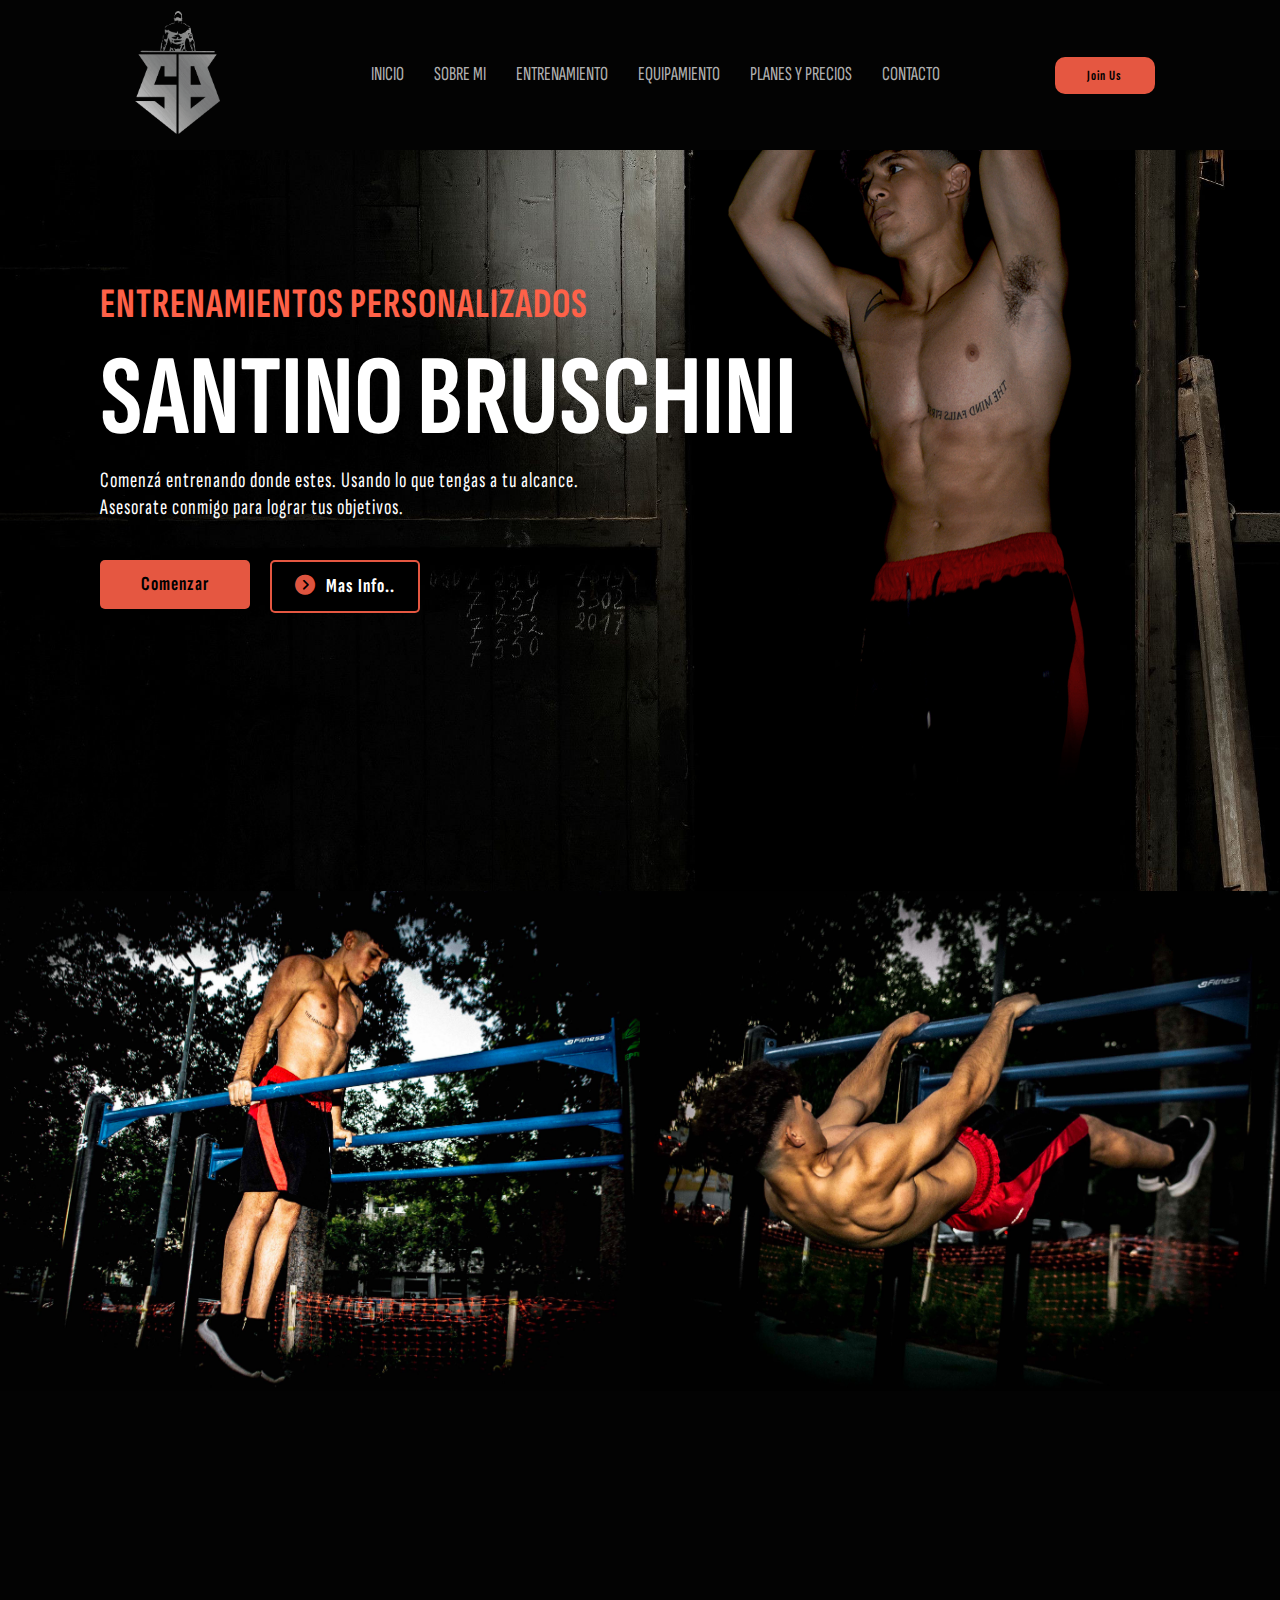
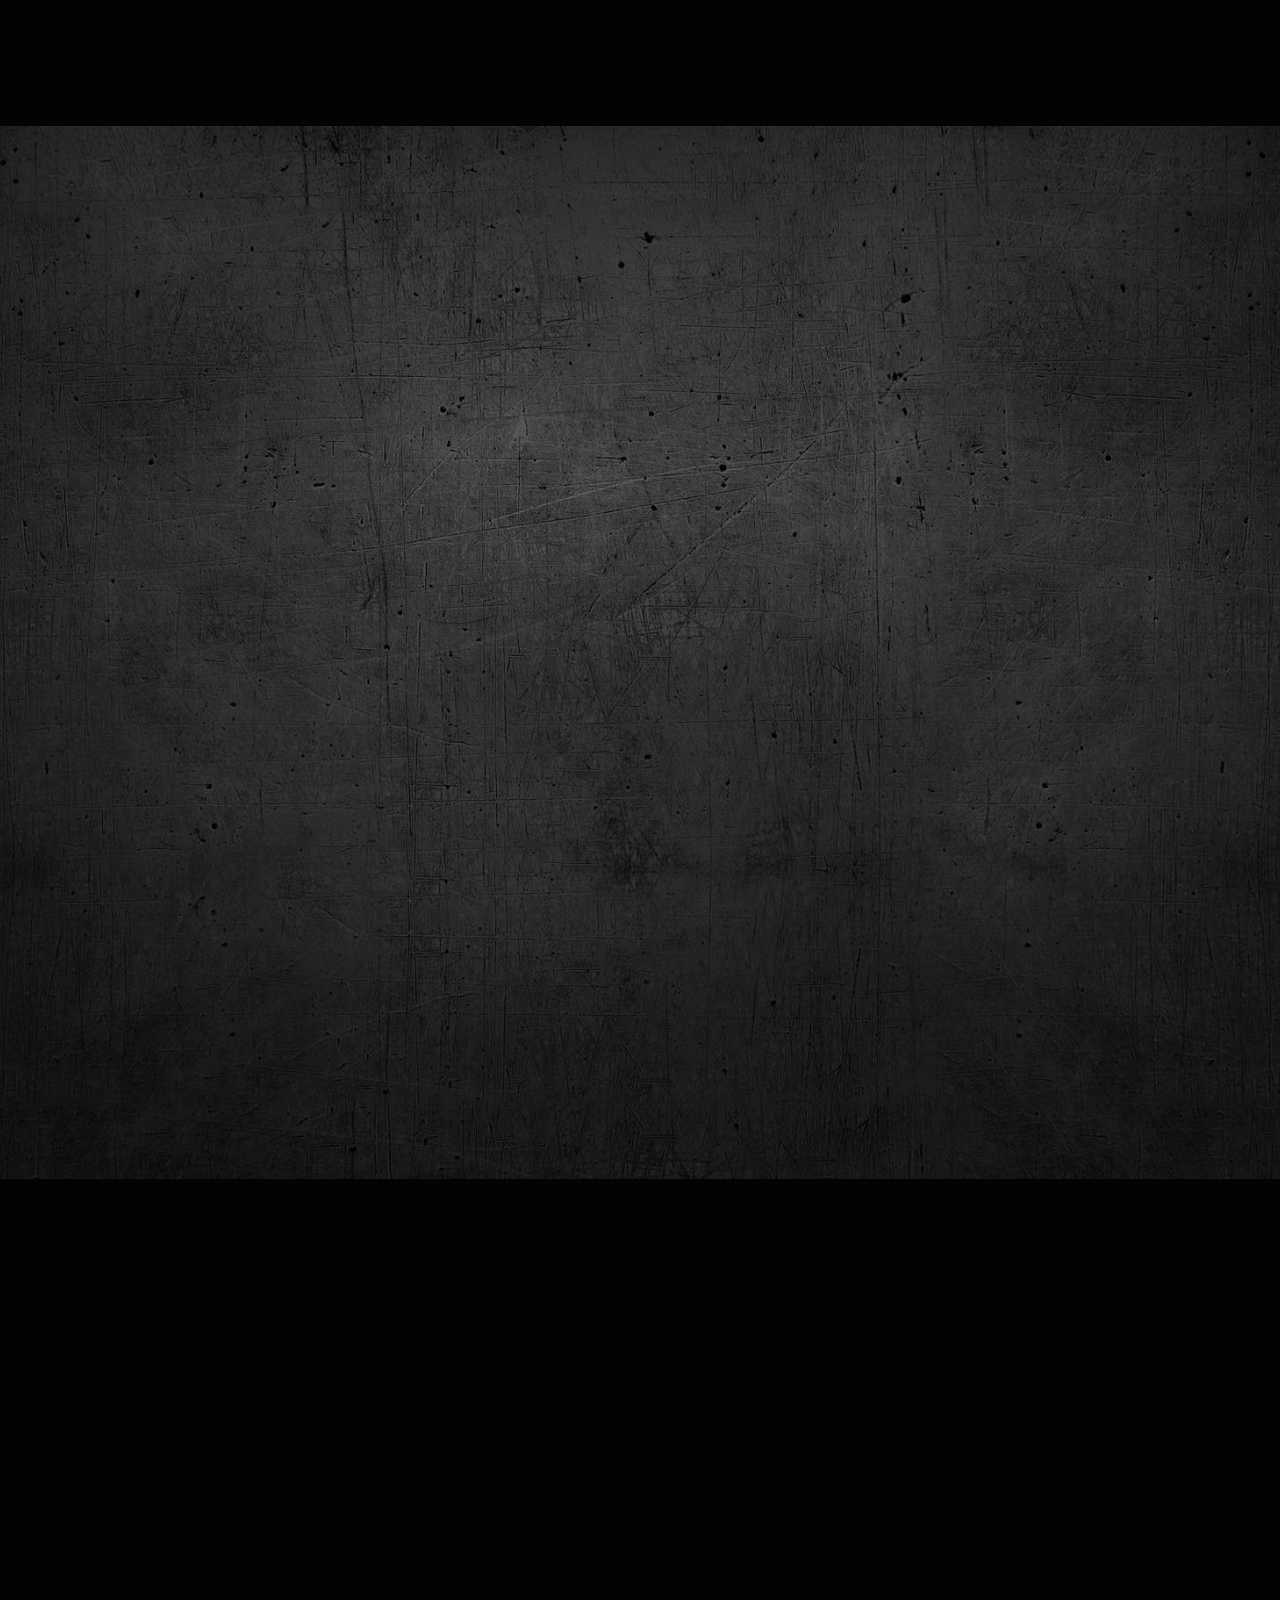
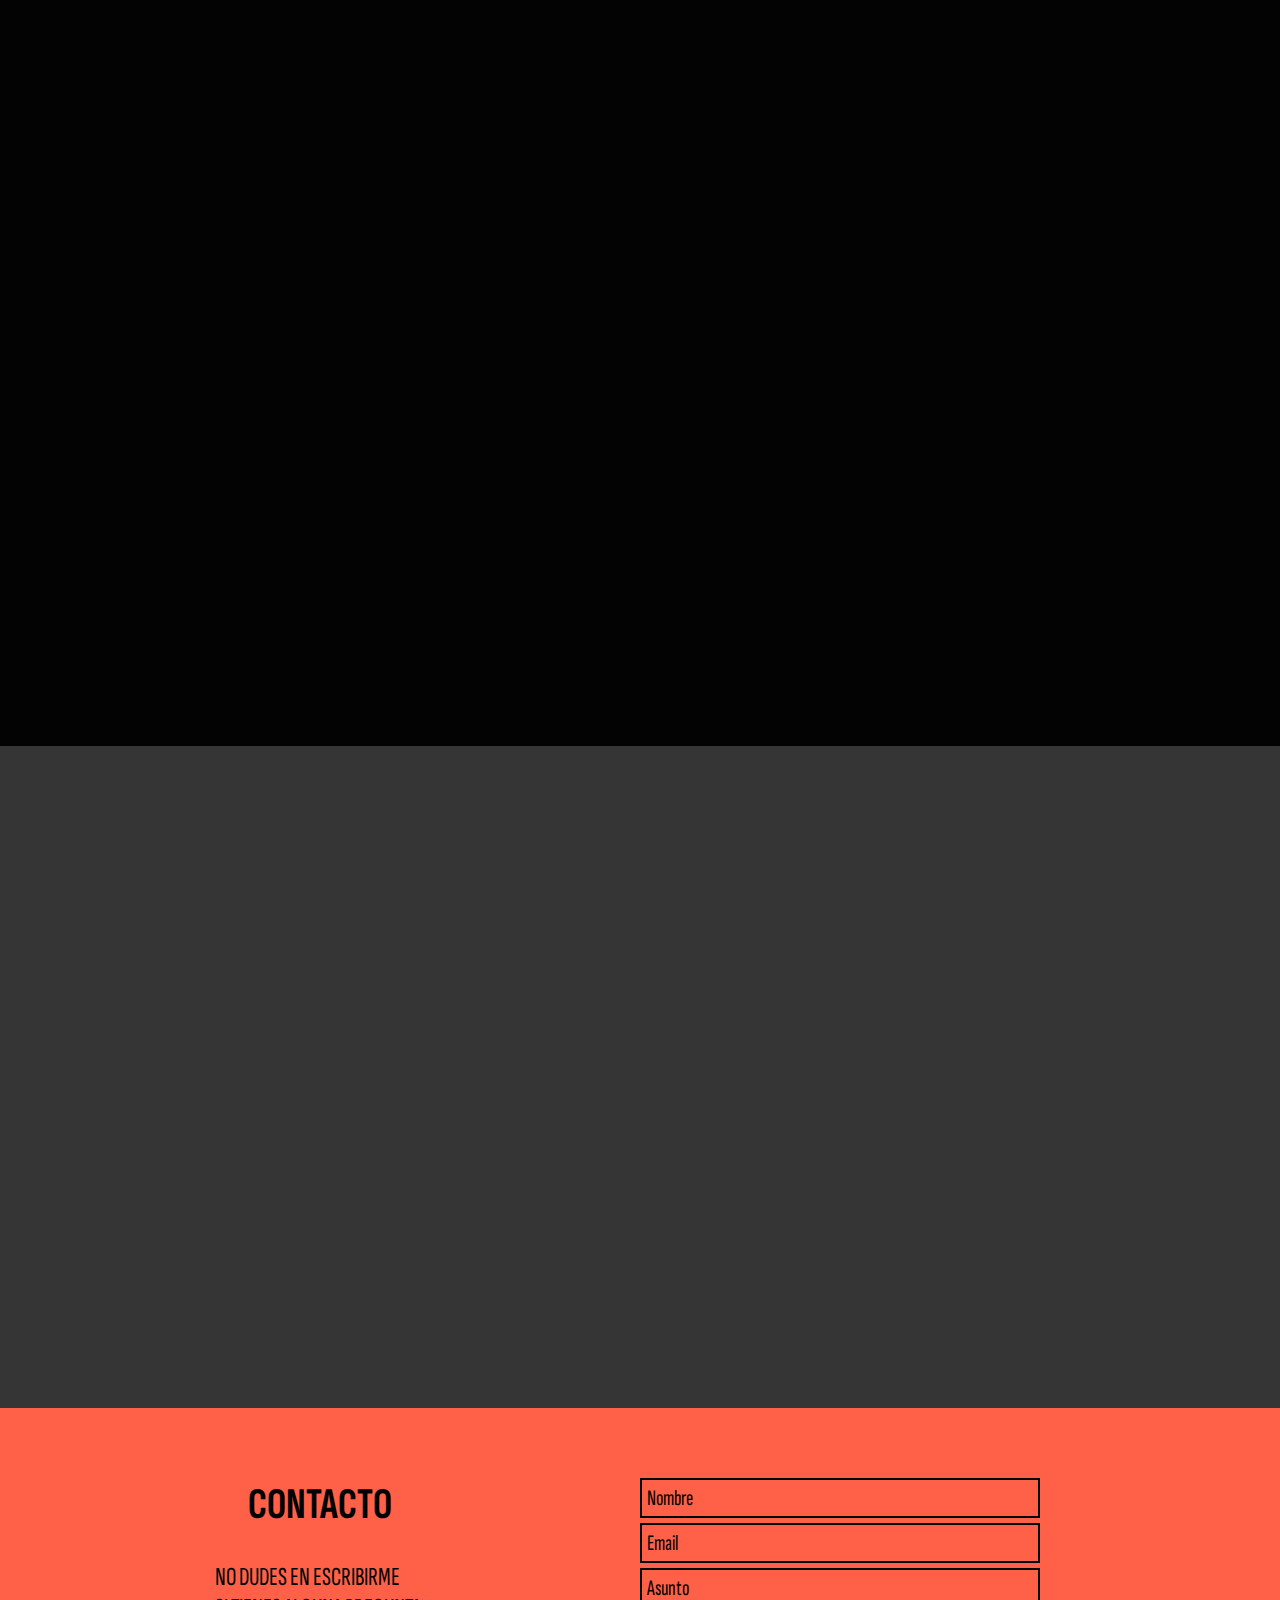
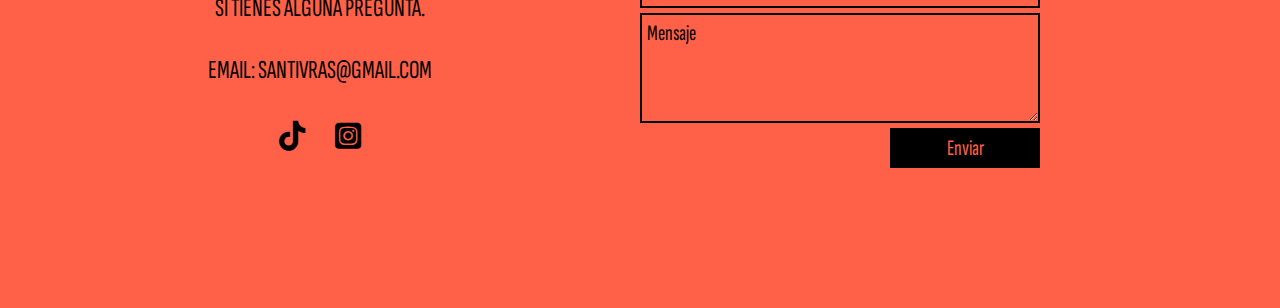
==== index.html @ 7fbcdf82 "Iniciando Proyecto" ====
<!DOCTYPE html>
<html lang="en">
<head>
    <meta charset="UTF-8">
    <meta http-equiv="X-UA-Compatible" content="IE=edge">
    <meta name="viewport" content="width=device-width, initial-scale=1.0">
    <meta name="description" content="La calistenia o street workout es el sistema de ejercicios que se realiza con el propio peso corporal">
    <title>SB | Entrenamientos Personalizados</title>
    <link href="https://unpkg.com/aos@2.3.1/dist/aos.css" rel="stylesheet">
    <link rel="stylesheet" href="./assets/css/style.css">
    <link rel="stylesheet" href="https://cdnjs.cloudflare.com/ajax/libs/font-awesome/6.2.1/css/all.min.css">
    <link rel="stylesheet" href="https://use.fontawesome.com/releases/v5.3.1/css/all.css">
    <link rel="icon" type="image/png" href="">
</head>
<body>
    <header class="header">
        <div class="logo">
            <a href="/index.html"><img src="/assets/img/logoSB.png" alt="logoSB"></a>
        </div>
        <div class="barraMenu">
            <input class="side-menu" type="checkbox" id="side-menu"/>
            <label class="hamb" for="side-menu"><span class="hamb-line"></span></label>
            <nav class="nav">
                <ul class="menu">
                    <li><a href="#sectionInicio">Inicio</a></li>
                    <li><a href="#sectionSobreMi">Sobre Mi</a></li>
                    <li><a href="#sectionEntrenamiento">Entrenamiento</a></li>
                    <li><a href="./assets/pages/equipamiento.html">Equipamiento</a></li>
                    <li><a href="#sectionPlanes">Planes Y Precios</a></li>
                    <li><a href="#sectionContacto">Contacto</a></li>
                    <li><button type="button" class="btn">Join Us</button></li>
                </ul>
            </nav>
        </div>
    </header>
    <main>
        <section id="sectionInicio" class="BG-index">
            <h1>Entrenamientos Personalizados</h1>
            <h2>SANTINO BRUSCHINI</h2>
            <p>Comenzá entrenando donde estes. Usando lo que tengas a tu alcance. Asesorate conmigo para lograr tus objetivos.</p>
            <br>
            <div class="botonesInicio">
                <a href="#sectionPlanes"><button type="button" class="btn-comenzar">Comenzar</button></a>
                <a href="#sectionEntrenamiento"><button type="button" class="btn-masInfo"><i class="fa-solid fa-circle-chevron-right"></i>Mas Info..</button></a>
            </div>
        </section>
        <section class="entrenamientos">
                <div class="entrenamiento">
                    <img src="./assets/img/entrenamiento1.jpg" alt="Principiantes">
                    <div class="mascara1">
                        <h2>Ejemplo 1</h2>
                    </div>
                </div>
                <div class="entrenamiento">
                    <img src="./assets/img/entrenamiento2.jpg" alt="Principiantes">
                    <div class="mascara2">
                        <h2>Ejemplo 2</h2>
                    </div>
                </div>
        </section>
        <section id="sectionSobreMi" class="BG-entrenador">
            <h2 data-aos="fade-up">CONOCÉ AL <br> ENTRENADOR</h2>
            <p data-aos="zoom-in">Me llamo Santino Bruschini y empecé a entrenar calistenia hace 3 años con el objetivo de cambiar mi cuerpo ya que me sentía muy flaco y creía que me hacía ver “débil”. Odiaba sacarme la remera frente a todos, la pasaba mal cuando me juntaba con amigos/familiares en verano en alguna pileta, etc. Hasta que un día al inicio de la pandemia solo encerrado en mi habitación comencé a entrenar sin tener idea de cómo hacerlo. Ese día me dije a mi mismo que mi vida iba a cambiar. Con el tiempo fui adquiriendo conocimientos y capacitándome, logrando otros hábitos saludables sin necesidad de una dieta estricta, solo entrenando 3/5 veces por semana. 
                Tuve varios errores en el camino que me jugaron en contra ya que arranqué este proceso solo y sin ayuda de nadie.
                No sabía alimentarme y eso me hizo quedar aún más flaco de lo que estaba.
                No sabía planificarme los entrenamientos, entrenaba copiando rutinas de las redes sociales que quizás no eran efectivas para mis objetivos. 
                <br><br>
                Por esto es que quiero ayudarlos, si bien es un proceso que lleva su tiempo quiero que puedan atravesar este camino para poder llegar a sus objetivos más rápido sin tener errores. Ahorrarles tiempo para obtener no solo el físico deseado también sentirse seguros, con más autoestima y fuertes mentalmente.</p>
            <div class="transformacion">
                <h3 data-aos="fade-up">La transformación de mi cuerpo</h3>
                <div class="antesDespues">
                    <div class="antesDespues-card"> 
                        <h4 data-aos="fade-right">Antes</h4>
                        <div data-aos="fade-right" data-aos-offset="300" data-aos-easing="ease-in-sine">
                            <img src="./assets/img/antes1.jpg" alt="antes">
                        </div>
                        <div data-aos="fade-right" data-aos-offset="300" data-aos-easing="ease-in-sine">
                            <img src="./assets/img/antes3.jpg" alt="antes">
                        </div>
                        <div data-aos="fade-right" data-aos-offset="300" data-aos-easing="ease-in-sine">
                            <img src="./assets/img/antes2.jpg" alt="antes">
                        </div>
                    </div>                    
                    <div class="antesDespues-card"> 
                        <h4 data-aos="fade-left">Despues</h4>
                        <div data-aos="fade-left" data-aos-offset="300" data-aos-easing="ease-in-sine">
                            <img src="./assets/img/despues1.jpg" alt="antes">
                        </div>
                        <div data-aos="fade-left" data-aos-offset="300" data-aos-easing="ease-in-sine">
                            <img src="./assets/img/despues2.jpg" alt="antes">
                        </div>
                        <div data-aos="fade-left" data-aos-offset="300" data-aos-easing="ease-in-sine">
                            <img src="./assets/img/despues3.jpg" alt="antes">
                        </div>
                    </div>
                </div>
            </div>
            </div>
        </section>
        <section id="sectionEntrenamiento" class="fondo-precios">
            <div class="secciones">
                <div class="secciones-info">
                    <h6 data-aos="fade-up">Entrenamiento</h6>
                    <h5 data-aos="fade-up">¿COMO SON MIS ASESORIAS Y QUE INCLUYE?</h5>
                    <p data-aos="flip-up">Planificaciones 100% personalizadas a tu nivel y objetivos. Las rutinas se pueden complementar a otras disciplinas
                        que realice la persona para obtener un mejor rendimiento en ambas. Ante una enfermedad crónica tales como
                        (hipertensión, problemas cardíacos, respirtatorios o neuronales) deberá consultar con su médico tratante si
                        está apto para realizar esta disciplina.</p>
                </div>
                <div class="grupo-cards" data-aos="fade-up">
                    <div class="secciones-card">
                        <div class="caja">
                            <div class="contenido">
                                <i class="fa-solid fa-dumbbell"></i>
                                <h3>Plan de Entrenamiento</h3>
                                <p>Adaptado a tu nivel y objetivos para que veas resultados. No está orientado a personas con patologías (diabetes, hipertensión, problemas cardíacos, respiratorios o neuronales), se recomieda una atención especial para más seguridad.</p>
                            </div>
                        </div>
                    </div>
                    <div class="secciones-card">
                        <div class="caja">
                            <div class="contenido">
                                <i class="fa-solid fa-file-video"></i>
                                <h3>Video de las Rutinas</h3>
                                <p>Para que puedas ejecutar el entrenamiento correctamente sin errores aprovechando al 100% el movimiento evitando a la vez lesiones.</p>
                            </div>
                        </div>
                    </div>
                </div>
            </div>
            <div class="grupo-tarjetas" id="sectionPlanes">
                <div class="tarjetas" data-aos="zoom-in-up">
                    <div class="tarjeta-estandar">
                        <div class="tarjeta">
                            <div class="tarjeta-header">
                                <h3>Suscripción 1 Mes</h3>
                                <h2>$ 40 usd</h2>
                            </div>
                            <div class="tarjeta-footer">
                            <a href="./assets/pages/formulario.html"><button type="button">Unite</button></a>    
                            </div>
                        </div>
                        <div class="tarjeta-estandar-izq">
                            <div class="tarjeta-header">
                                <h3>El Plan Premium incluye</h3>
                            </div>
                            <div class="tarjeta-body">
                                <ul>
                                    <li><i class="fas fa-check-circle"></i>Plan 100% personalizado</li>
                                    <li><i class="fas fa-check-circle"></i>Actualizaciones mensuales</li>
                                    <li><i class="fas fa-check-circle"></i>Videos de todos los ejercicios</li>
                                    <li><i class="fas fa-check-circle"></i>Soporte vía Gmail para dudas y seguimiento</li>
                                    <li><i class="fas fa-check-circle"></i>Entrenamientos: Fuerza/Resistencia/Hipertrofia</li>
                                    <li><i class="fas fa-times-circle"></i>No contiene específicos de Freestyle/Estáticos</li> 
                                    <br>  
                                </ul>
                            </div>
                            <div class="tarjeta-footer">
                                <a href="./assets/pages/formulario.html"><button type="button">Pedí el tuyo</button></a>
                            </div>
                        </div>
                        <div class="tarjeta">
                            <div class="tarjeta-header">
                                <h3>Suscripción 3 Meses</h3>
                                <h2>$ 100 usd</h2>
                            </div>
                            <div class="tarjeta-footer">
                                <a href="./assets/pages/formulario.html"><button type="button">Unite</button></a>
                            </div>
                        </div>
                    </div>
                </div>
                <div class="tarjetas" data-aos="zoom-in-up">
                    <div class="tarjeta-estandar">
                        <div class="tarjeta-estandar-izq">
                            <div class="tarjeta-header">
                                <h3>El Plan Estándar incluye</h3>
                            </div>
                            <div class="tarjeta-body">
                                <ul>
                                    <li><i class="fas fa-check-circle"></i>Rutina para toda la semana </li>
                                    <li><i class="fas fa-check-circle"></i>3 niveles de dificultad: <br> ( Principiante / Intermedio / Avanzado ) <br> 2 planificaciones distintas por cada nivel </li>
                                    <li><i class="fas fa-check-circle"></i>Videos de todos los ejercicios</li>
                                    <li><i class="fas fa-check-circle"></i>Entrenamientos de básicos</li>
                                    <li><i class="fas fa-times-circle"></i>No es un plan personalizado</li>
                                    <li><i class="fas fa-times-circle"></i>No contiene actualizaciones</li> 
                                    <br>  
                                </ul>
                            </div>
                            <div class="tarjeta-footer">
                                <a href="./assets/pages/formulario.html"><button type="button">Pedí el tuyo</button></a>
                            </div>
                        </div>
                        <div class="tarjeta-estandar-der">
                                <div class="tarjeta-header">
                                    <h3>Valor por única vez</h3>
                                    <h2>$ 10 usd</h2>
                                </div>
                                <div class="tarjeta-footer">
                                    <a href="./assets/pages/formulario.html"><button type="button">Unite</button></a>
                                </div>
                        </div>
                    </div>
                </div>
            </div>
        </section>
        <section data-aos="fade-up" class="opiniones">
            <h5>Opiniones de Alumnos</h5> 
            <div class="cards">
                <div class="card">
                    <p>"Es un entrenador muy dedicado, atento y empatico. Los circuitos que arma son faciles de comprender y ejecutar, tambien se puede graduar su dificultad e intensidad segun el propio rendimiento sin la necesidad de demorar el entrenamiento."</p>
                    <div class="estrellas">
                        <i class="fa-sharp fa-solid fa-star"></i>
                        <i class="fa-sharp fa-solid fa-star"></i>
                        <i class="fa-sharp fa-solid fa-star"></i>
                        <i class="fa-sharp fa-solid fa-star"></i>
                        <i class="fa-sharp fa-solid fa-star"></i>
                    </div>
                    <div class="caja-avatar">
                        <div class="avatar">
                            <img src="./assets/img/gabriel-ledesma.png" alt="Skytsunami" />
                        </div>
                        <div class="avatar-info">
                            <h6>GABRIEL LEDESMA</h6>
                            <p>Alumno hace 5 meses</p>
                        </div>
                    </div>
                </div>
                <div class="card">
                    <p>"La rutina es muy didáctica  y dinámica. Al ser personalizado, logro complementar los entrenamientos al deporte que realizo, brindandome asi explosividad y mayor resistencia. Es muy profesional y responsable."</p>
                    <div class="estrellas">
                        <i class="fa-sharp fa-solid fa-star"></i>
                        <i class="fa-sharp fa-solid fa-star"></i>
                        <i class="fa-sharp fa-solid fa-star"></i>
                        <i class="fa-sharp fa-solid fa-star"></i>
                    </div>
                    <div class="caja-avatar">
                        <div class="avatar">
                            <img src="./assets/img/roxana-gimenez.png" alt="Skytsunami" />
                        </div>
                        <div class="avatar-info">
                            <h6>ROXANA GIMENEZ</h6>
                            <p>Alumna hace 3 meses</p>
                        </div>
                    </div>
                </div>
                <div class="card">
                    <p>"Gracias a sus entrenamientos logré sentirme mejor conmigo misma ya que me ayudo a perder  peso y ganar masa muscular , lo que probando muchas otras disciplinas no lograba conseguir , hoy me siento fuerte y con energía. Pase de pesar 68/65kg hace 6 meses a pesar 60kg ahora."</p>
                    <div class="estrellas">
                        <i class="fa-sharp fa-solid fa-star"></i>
                        <i class="fa-sharp fa-solid fa-star"></i>
                        <i class="fa-sharp fa-solid fa-star"></i>
                        <i class="fa-sharp fa-solid fa-star"></i>
                        <i class="fa-sharp fa-solid fa-star"></i>
                    </div>
                    <div class="caja-avatar">
                        <div class="avatar">
                            <img src="https://s3-us-west-2.amazonaws.com/s.cdpn.io/751678/skytsunami.png" alt="Skytsunami" />
                        </div> 
                        <div class="avatar-info">
                            <h6>VICTORIA GALLO</h6>
                            <p>Alumna hace 6 meses</p>
                        </div>
                    </div>
                </div>
            </div>
        </section>
        <section class="faqs">
            <div data-aos="zoom-out-up">
                <h2>PREGUNTAS FRECUENTES</h2>
                <h4>¿Qué equipamiento necesito para hacer este programa?</h4>
                <p>Calistenia se basa en los entrenamientos con el propio peso corporal. Podes realizar los entrenamientos sin la necesidad de ningún tipo de elemento, simplemente en el piso. En caso de tener elementos armaremos el entrenamiento con los elementos que tengas a disposición.</p>
                <h4>¿El precio es por mes o es un sólo pago?</h4>
                <p>El precio de cada plan se hace mensualmente por el tiempo de duración del plan que compren.</p>
                <h4>¿Después de inscribirme, como pago y accedo al programa?  </h4>
                <p>Una vez realizada la inscripción llegará un mail con los datos para realizar el pago. Luego se le enviará el contenido para comenzar al email registrado.</p>
                <h4>¿Se puede acceder desde cualquier lugar?</h4>
                <p>Si se puede acceder desde cualquier país ya que es un servicio online.</p>
            </div>
        </section>
    </main>
    <footer id="sectionContacto" class="footer">
        <div class="info">
            <h4>CONTACTO</h4>
            <br>
            <p>NO DUDES EN ESCRIBIRME<br> SI TIENES ALGUNA PREGUNTA.</p>
            <br>
            <p>EMAIL: SANTIVRAS@GMAIL.COM</p>
            <br>
            <div class="footer-icons">
                <i class="fa-brands fa-tiktok"></i>
                <i class="fa-brands fa-square-instagram"></i>
            </div>
        </div>
        <div class="contacto">
            <form class="formularioContacto" action="">
                <input type="text" name="nombre" placeholder="Nombre" required>
                <input type="text" name="mail" placeholder="Email" required>
                <input type="text" name="asunto" placeholder="Asunto" required>
                <textarea name="mensaje" placeholder="Mensaje"></textarea>
                <button type="submit">Enviar</button>
            </form>
        </div>
    </footer>
    <script src="./assets/js/slideNav.js" type="text/javascript"></script>
    <script>
	    window.slide = new SlideNav({
		changeHash: true    
	    });
    </script>
    <script src="https://unpkg.com/aos@2.3.1/dist/aos.js"></script>
    <script>
        AOS.init({
            duration: 1000,
            once: true
        });
    </script>
</body>
</html>
---- assets/css/style.css ----
@import url("https://fonts.googleapis.com/css?family=Sofia+Sans+Extra+Condensed");
* {
  margin: 0;
  padding: 0;
  box-sizing: border-box;
}

a {
  text-decoration: none;
}

ul {
  list-style: none;
}

.header {
  background-color: #030303;
  height: 150px;
  display: flex;
  flex-flow: row nowrap;
  justify-content: space-evenly;
  align-items: center;
  position: sticky;
  top: 0;
  z-index: 10;
}
@media (max-width: 768px) {
  .header {
    justify-content: space-between;
    padding: 0 50px;
  }
}
.header > .logo {
  width: 105px;
  padding: 10px;
}
.header > .logo img {
  height: 100%;
  width: 100%;
  object-fit: cover;
}
.header > .barraMenu {
  display: flex;
}
@media (max-width: 768px) {
  .header > .barraMenu {
    flex-direction: row;
  }
}
.header > .barraMenu > .side-menu {
  display: none;
}
.header > .barraMenu > .side-menu:checked ~ nav {
  max-height: 100%;
}
.header > .barraMenu > .side-menu:checked ~ .hamb .hamb-line {
  background: transparent;
}
.header > .barraMenu > .side-menu:checked ~ .hamb .hamb-line::before {
  transform: rotate(-45deg);
  top: 0;
}
.header > .barraMenu > .side-menu:checked ~ .hamb .hamb-line::after {
  transform: rotate(45deg);
  top: 0;
}
.header > .barraMenu > .hamb {
  cursor: pointer;
  float: right;
  padding: 40px 20px;
  display: none;
}
@media (max-width: 768px) {
  .header > .barraMenu > .hamb {
    display: block;
  }
}
.header > .barraMenu > .hamb > .hamb-line {
  background: rgba(254, 97, 72, 0.9);
  display: block;
  height: 2px;
  position: relative;
  width: 24px;
}
.header > .barraMenu > .hamb > .hamb-line::before {
  background: rgba(254, 97, 72, 0.9);
  content: "";
  display: block;
  height: 100%;
  position: absolute;
  transition: all 0.2s ease-out;
  width: 100%;
  top: 7px;
}
.header > .barraMenu > .hamb > .hamb-line::after {
  background: rgba(254, 97, 72, 0.9);
  content: "";
  display: block;
  height: 100%;
  position: absolute;
  transition: all 0.2s ease-out;
  width: 100%;
  top: -7px;
}
.header > .barraMenu > .nav {
  position: relative;
  font-size: 18px;
  height: 100%;
  width: 50%;
  right: 0;
  text-align: center;
}
@media (max-width: 768px) {
  .header > .barraMenu > .nav {
    position: fixed;
    background-color: #030303;
    overflow: hidden;
    margin-top: 100px;
    max-height: 0;
    transition: max-height 0.5s ease-out;
  }
}
.header > .barraMenu > .nav > .menu {
  display: flex;
  align-items: center;
  height: 70px;
  margin: 0;
  padding: 0;
  text-align: center;
  white-space: nowrap;
}
@media (max-width: 768px) {
  .header > .barraMenu > .nav > .menu {
    flex-direction: column;
    height: 100vh;
  }
}
.header > .barraMenu > .nav > .menu > li {
  text-align: center;
}
.header > .barraMenu > .nav > .menu > li > a {
  display: block;
  text-decoration: none;
  color: rgba(255, 255, 255, 0.7);
  font-size: 20px;
  text-transform: uppercase;
  margin: 15px;
}
.header > .barraMenu > .nav > .menu > li > a:hover {
  color: rgba(254, 97, 72, 0.9);
}
.header > .barraMenu > .nav > .menu > li > a::after {
  content: "";
  display: block;
  height: 2px;
  width: 0%;
  background-color: rgba(254, 97, 72, 0.9);
  transition: all ease-in-out 250ms;
}
.header > .barraMenu > .nav > .menu > li > a:hover::after {
  width: 100%;
}
.header > .barraMenu > .nav > .menu > li > .btn {
  color: black;
  background-color: rgba(254, 97, 72, 0.9);
  border: none;
  width: 100px;
  padding: 10px;
  margin-left: 100px;
  border-radius: 10px;
  font-family: "Sofia Sans Extra Condensed";
  font-weight: bolder;
  font-size: 14px;
  letter-spacing: 1px;
  cursor: pointer;
}
@media (max-width: 768px) {
  .header > .barraMenu > .nav > .menu > li > .btn {
    margin: 10px 0 0 0;
  }
}

.BG-index {
  height: 99vh;
  width: 100%;
  margin-top: -150px;
  background-image: url("..//img/index.jpg");
  background-position: center;
  background-repeat: no-repeat;
  background-attachment: fixed;
  background-size: cover;
  display: flex;
  justify-content: center;
  flex-direction: column;
  color: #FFF;
  z-index: -1;
}
.BG-index > h1 {
  margin-left: 100px;
  color: rgb(254, 97, 72);
  letter-spacing: 1px;
  font-size: 42px;
  text-transform: uppercase;
}
.BG-index > h2 {
  margin-left: 100px;
  font-size: 114px;
}
.BG-index > p {
  margin-left: 100px;
  width: 500px;
  letter-spacing: 1px;
  font-size: 22px;
  margin-bottom: 20px;
}
.BG-index > .botonesInicio {
  display: flex;
}
.BG-index > .botonesInicio .btn-comenzar {
  margin-left: 100px;
  color: black;
  background-color: rgba(254, 97, 72, 0.9);
  border: none;
  width: 150px;
  padding: 12.5px;
  border-radius: 5px;
  font-family: "Sofia Sans Extra Condensed";
  font-weight: bolder;
  font-size: 20px;
  letter-spacing: 1px;
  cursor: pointer;
}
.BG-index > .botonesInicio .btn-comenzar:hover {
  background-color: rgb(254, 97, 72);
}
.BG-index > .botonesInicio .btn-masInfo {
  color: #FFF;
  background-color: black;
  border: 2px solid rgba(254, 97, 72, 0.9);
  width: 150px;
  padding: 12.5px;
  margin-left: 20px;
  border-radius: 5px;
  font-family: "Sofia Sans Extra Condensed";
  font-weight: bolder;
  font-size: 20px;
  letter-spacing: 1px;
  cursor: pointer;
}
.BG-index > .botonesInicio .btn-masInfo:hover {
  background-color: rgba(255, 255, 255, 0.2);
  color: rgb(255, 255, 255);
}
.BG-index > .botonesInicio .fa-circle-chevron-right {
  color: rgba(254, 97, 72, 0.9);
  font-size: 20px;
  margin-right: 10px;
}

.entrenamientos {
  width: 100%;
  height: 500px;
  float: left;
  overflow: hidden;
  position: relative;
  text-align: center;
  cursor: default;
  background: #fff;
  display: flex;
}

.entrenamientos .mascara1 {
  width: 50%;
  height: 500px;
  position: absolute;
  overflow: hidden;
  top: 0;
  left: 0;
}

.entrenamientos .mascara2 {
  width: 50%;
  height: 500px;
  position: absolute;
  overflow: hidden;
  top: 0;
  right: 0;
}

.entrenamientos img {
  display: block;
  position: relative;
  height: 100%;
  width: 100%;
  object-fit: cover;
}

.entrenamientos h2 {
  text-transform: uppercase;
  color: #fff;
  text-align: center;
  position: relative;
  font-size: 17px;
  padding: 10px;
  background: rgba(0, 0, 0, 0.9);
  margin: 20px 0 0 0;
}

.entrenamiento {
  width: 50%;
}

.entrenamiento img {
  transition: all 0.2s linear;
}

.entrenamiento .mascara1,
.entrenamiento .mascara2 {
  opacity: 0;
  background-color: rgba(254, 97, 72, 0.7);
  transition: all 0.3s ease-in-out;
}

.entrenamiento h2 {
  transform: translateX(-200px);
  opacity: 0;
  transition: all 0.7s ease-in-out;
}

.entrenamiento:hover .mascara1,
.entrenamiento:hover .mascara2 {
  opacity: 1;
}

.entrenamiento:hover h2 {
  opacity: 1;
  transform: translateX(0px);
}

.BG-entrenador {
  height: 215vh;
  width: 100%;
  background-image: url("..//img/entrenador.jpg");
  background-position: center;
  background-repeat: no-repeat;
  background-attachment: fixed;
  background-size: cover;
  display: flex;
  flex-direction: column;
  color: #FFF;
  z-index: -1;
}
.BG-entrenador > h2 {
  margin: 50px 0 40px 100px;
  font-size: 94px;
  letter-spacing: 1px;
}
.BG-entrenador > p {
  width: 650px;
  margin-left: 100px;
  font-size: 30px;
  letter-spacing: 1px;
}
.BG-entrenador > .transformacion {
  background-color: #030303;
  width: 100%;
  display: flex;
  flex-direction: column;
  justify-content: center;
  align-items: center;
  margin-top: 100px;
  padding: 50px 0 150px 0;
}
.BG-entrenador > .transformacion > h3 {
  margin: 70px 0 40px 0;
  font-size: 64px;
  letter-spacing: 1px;
  text-transform: uppercase;
}
.BG-entrenador > .transformacion > .antesDespues {
  width: 100%;
  display: flex;
  justify-content: space-around;
}
.BG-entrenador > .transformacion > .antesDespues > .antesDespues-card {
  display: flex;
  flex-direction: column;
  justify-content: center;
  align-items: center;
}
.BG-entrenador > .transformacion > .antesDespues > .antesDespues-card > h4 {
  font-size: 44px;
  letter-spacing: 1px;
  text-transform: uppercase;
  margin-bottom: 20px;
}
.BG-entrenador > .transformacion > .antesDespues > .antesDespues-card img {
  --s: 12.5px; /* size of the frame */
  --b: 2px; /* border thickness */
  --w: 400px; /* width of the image */
  --c: rgba(254, 97, 72, 0.7);
  --d: rgb(96, 96, 96);
  width: var(--w);
  aspect-ratio: 1;
  object-fit: cover;
  padding: calc(2 * var(--s));
  --_g: var(--d) calc(2*var(--b)),#0000 0 calc(100% - calc(2*var(--b))),var(--d) 0;
  background: linear-gradient(var(--_g)) 50%/100% var(--_i, 100%) no-repeat, linear-gradient(90deg, var(--_g)) 50%/var(--_i, 100%) 100% no-repeat;
  outline: calc(var(--w) / 2) solid rgba(0, 0, 0, 0.4);
  outline-offset: calc(var(--w) / -2 - 2 * var(--s));
  transition: 0.4s;
  cursor: pointer;
  margin: 15px;
}
.BG-entrenador > .transformacion > .antesDespues > .antesDespues-card img:hover {
  --_g: var(--c) var(--b),#0000 0 calc(100% - var(--b)),var(--c) 0;
  outline: var(--b) solid var(--c);
  outline-offset: calc(var(--s) / -2);
  --_i: calc(100% - 2*var(--s));
}

.fondo-precios {
  height: 180vh;
  width: 100%;
  background-color: #030303;
  display: flex;
  flex-direction: column;
  color: #FFF;
  z-index: -1;
}
.fondo-precios > .secciones {
  background-image: url("..//img/fondoPared.jpg");
  background-position: center;
  background-size: cover;
  background-repeat: no-repeat;
  display: flex;
  justify-content: center;
  align-items: center;
  flex-direction: column;
  width: 100%;
}
.fondo-precios > .secciones > .secciones-info {
  text-align: center;
  color: #FFF;
  width: 70%;
}
.fondo-precios > .secciones > .secciones-info > h6 {
  font-size: 78px;
  margin: 60px 0 10px 0;
  letter-spacing: 5px;
  color: rgb(254, 97, 72);
}
.fondo-precios > .secciones > .secciones-info > h5 {
  font-size: 38px;
  margin: 10px 0 30px 0;
  letter-spacing: 5px;
  color: rgb(254, 97, 72);
}
.fondo-precios > .secciones > .secciones-info > p {
  font-size: 36px;
  letter-spacing: 1px;
}
.fondo-precios > .secciones > .grupo-cards {
  display: flex;
  justify-content: center;
  align-items: center;
  flex-wrap: wrap;
  width: 100%;
  margin: auto;
}
.fondo-precios > .secciones .secciones-card {
  position: relative;
  width: 400px;
  height: 500px;
  box-shadow: inset 5px 5px 5px rgba(0, 0, 0, 0.2), inset -5px -5px 15px rgba(255, 255, 255, 0.1), 5px 5px 15px rgba(0, 0, 0, 0.3), -5px -5px 15px rgba(255, 255, 255, 0.1);
  border-radius: 15px;
  margin: 50px 25px;
  transition: 0.5s;
}
.fondo-precios > .secciones .secciones-card > .caja {
  position: absolute;
  top: 20px;
  left: 20px;
  right: 20px;
  bottom: 20px;
  background-image: url("..//img/fondoPared.jpg");
  background-position: center;
  background-size: 550%;
  background-repeat: no-repeat;
  border-radius: 15px;
  display: flex;
  justify-content: center;
  align-items: center;
  overflow: hidden;
  transition: 0.5s;
}
.fondo-precios > .secciones .secciones-card > .caja:hover {
  transform: translateY(-50px);
}
.fondo-precios > .secciones .secciones-card > .caja > .contenido {
  padding: 20px;
  display: flex;
  flex-direction: column;
  justify-content: center;
  align-items: center;
  text-align: center;
}
.fondo-precios > .secciones .secciones-card > .caja > .contenido > i {
  font-size: 114px;
  margin-bottom: 30px;
  color: rgba(255, 255, 255, 0.3);
}
.fondo-precios > .secciones .secciones-card > .caja > .contenido > h3 {
  font-size: 38px;
  letter-spacing: 2px;
  color: #fff;
  z-index: 1;
  transition: 0.5s;
  margin-bottom: 15px;
}
.fondo-precios > .secciones .secciones-card > .caja > .contenido > p {
  text-align: center;
  font-size: 20px;
  letter-spacing: 1px;
  font-weight: 300;
  color: rgba(255, 255, 255, 0.9);
  z-index: 1;
  transition: 0.5s;
}
.fondo-precios > .grupo-tarjetas {
  width: 100%;
  margin: 50px auto;
}
.fondo-precios > .grupo-tarjetas > .tarjetas {
  width: 95%;
  margin: 100px auto;
  display: flex;
  justify-content: center;
  align-items: center;
}
.fondo-precios > .grupo-tarjetas > .tarjetas > .tarjeta-estandar {
  width: 90%;
  background-color: rgb(47, 47, 47);
  color: rgb(255, 255, 255);
  display: flex;
  justify-content: space-evenly;
  align-items: center;
  text-align: center;
  padding: 20px 20px;
  border-radius: 10px;
  margin: 0 8px;
  box-shadow: 0 10px 30px rgba(0, 0, 0, 0.8);
}
.fondo-precios > .grupo-tarjetas > .tarjetas > .tarjeta-estandar > .tarjeta {
  width: 300px;
  background-color: rgb(67, 67, 67);
  color: rgb(255, 255, 255);
  display: flex;
  flex-direction: column;
  justify-content: center;
  text-align: center;
  padding: 20px 0;
  border-radius: 10px;
  margin: 0 8px;
  box-shadow: 0 10px 30px rgba(0, 0, 0, 0.8);
}
.fondo-precios > .grupo-tarjetas > .tarjetas > .tarjeta-estandar > .tarjeta:hover {
  background-color: rgba(255, 255, 255, 0.1);
  border: 1px solid rgb(254, 97, 72);
  transform: scale(1.1);
  transition: transform 0.3s ease-in-out;
}
.fondo-precios > .grupo-tarjetas > .tarjetas > .tarjeta-estandar > .tarjeta > .tarjeta-header {
  margin-bottom: 20px;
}
.fondo-precios > .grupo-tarjetas > .tarjetas > .tarjeta-estandar > .tarjeta > .tarjeta-header > h3 {
  font-size: 40px;
  font-weight: 300;
  margin: 20px;
  color: rgba(254, 97, 72, 0.9);
  border-bottom: 1px groove #FFF;
  padding: 10px;
}
.fondo-precios > .grupo-tarjetas > .tarjetas > .tarjeta-estandar > .tarjeta > .tarjeta-header > h2 {
  font-size: 90px;
  font-weight: 300;
}
.fondo-precios > .grupo-tarjetas > .tarjetas > .tarjeta-estandar > .tarjeta > .tarjeta-footer {
  margin-bottom: 30px;
}
.fondo-precios > .grupo-tarjetas > .tarjetas > .tarjeta-estandar > .tarjeta > .tarjeta-footer button {
  width: 250px;
  padding: 12.5px;
  background-color: rgba(254, 97, 72, 0.9);
  font-size: 20px;
  font-weight: bolder;
  text-transform: uppercase;
  letter-spacing: 1px;
  border: none;
  border-radius: 10px;
  outline: none;
  cursor: pointer;
  font-family: "Sofia Sans Extra Condensed";
}
.fondo-precios > .grupo-tarjetas > .tarjetas > .tarjeta-estandar > .tarjeta > .tarjeta-footer button:hover {
  background-color: rgb(255, 107, 84);
}
.fondo-precios > .grupo-tarjetas > .tarjetas > .tarjeta-estandar > .tarjeta-estandar-izq {
  color: rgb(255, 255, 255);
  display: flex;
  flex-direction: column;
  justify-content: center;
  text-align: center;
  border-radius: 10px;
  margin: 0 8px;
}
.fondo-precios > .grupo-tarjetas > .tarjetas > .tarjeta-estandar > .tarjeta-estandar-izq > .tarjeta-header {
  margin-bottom: 10px;
}
.fondo-precios > .grupo-tarjetas > .tarjetas > .tarjeta-estandar > .tarjeta-estandar-izq > .tarjeta-header > h3 {
  font-size: 40px;
  font-weight: 300;
  margin: 10px;
  color: rgba(254, 97, 72, 0.9);
  border-bottom: 1px groove #FFF;
  padding: 10px;
}
.fondo-precios > .grupo-tarjetas > .tarjetas > .tarjeta-estandar > .tarjeta-estandar-izq > .tarjeta-body {
  margin-bottom: 5px;
}
.fondo-precios > .grupo-tarjetas > .tarjetas > .tarjeta-estandar > .tarjeta-estandar-izq > .tarjeta-body li {
  font-size: 20px;
  font-weight: 300;
  margin: 15px 0;
  letter-spacing: 1px;
}
.fondo-precios > .grupo-tarjetas > .tarjetas > .tarjeta-estandar > .tarjeta-estandar-izq > .tarjeta-body li > i {
  margin-right: 10px;
}
.fondo-precios > .grupo-tarjetas > .tarjetas > .tarjeta-estandar > .tarjeta-estandar-izq > .tarjeta-body .fa-check-circle {
  color: #00bc5e;
}
.fondo-precios > .grupo-tarjetas > .tarjetas > .tarjeta-estandar > .tarjeta-estandar-izq > .tarjeta-body .fa-times-circle {
  color: #f70036;
}
.fondo-precios > .grupo-tarjetas > .tarjetas > .tarjeta-estandar > .tarjeta-estandar-izq > .tarjeta-footer {
  margin-bottom: 20px;
}
.fondo-precios > .grupo-tarjetas > .tarjetas > .tarjeta-estandar > .tarjeta-estandar-izq > .tarjeta-footer button {
  width: 250px;
  padding: 12.5px;
  background-color: rgba(254, 97, 72, 0.9);
  font-size: 20px;
  font-weight: bolder;
  text-transform: uppercase;
  letter-spacing: 1px;
  border: none;
  border-radius: 10px;
  outline: none;
  cursor: pointer;
  font-family: "Sofia Sans Extra Condensed";
}
.fondo-precios > .grupo-tarjetas > .tarjetas > .tarjeta-estandar > .tarjeta-estandar-izq > .tarjeta-footer button:hover {
  background-color: rgb(255, 107, 84);
}
.fondo-precios > .grupo-tarjetas > .tarjetas > .tarjeta-estandar > .tarjeta-estandar-der {
  width: 350px;
  background-color: rgb(67, 67, 67);
  color: rgb(255, 255, 255);
  display: flex;
  flex-direction: column;
  justify-content: center;
  text-align: center;
  border-radius: 10px;
  margin: 0 8px;
  box-shadow: 0 10px 30px rgba(0, 0, 0, 0.8);
}
.fondo-precios > .grupo-tarjetas > .tarjetas > .tarjeta-estandar > .tarjeta-estandar-der:hover {
  transform: scale(1.1);
  transition: transform 0.3s ease-in-out;
  background-color: rgba(255, 255, 255, 0.1);
  border: 1px solid rgb(254, 97, 72);
}
.fondo-precios > .grupo-tarjetas > .tarjetas > .tarjeta-estandar > .tarjeta-estandar-der > .tarjeta-header {
  margin-bottom: 20px;
}
.fondo-precios > .grupo-tarjetas > .tarjetas > .tarjeta-estandar > .tarjeta-estandar-der > .tarjeta-header > h3 {
  font-size: 40px;
  font-weight: 300;
  margin: 20px;
  color: rgba(254, 97, 72, 0.9);
  border-bottom: 1px groove #FFF;
  padding: 10px;
}
.fondo-precios > .grupo-tarjetas > .tarjetas > .tarjeta-estandar > .tarjeta-estandar-der > .tarjeta-header > h2 {
  font-size: 90px;
  font-weight: 300;
}
.fondo-precios > .grupo-tarjetas > .tarjetas > .tarjeta-estandar > .tarjeta-estandar-der > .tarjeta-footer {
  margin-bottom: 30px;
}
.fondo-precios > .grupo-tarjetas > .tarjetas > .tarjeta-estandar > .tarjeta-estandar-der > .tarjeta-footer button {
  width: 250px;
  padding: 12.5px;
  background-color: rgba(254, 97, 72, 0.9);
  font-size: 20px;
  font-weight: bolder;
  text-transform: uppercase;
  letter-spacing: 1px;
  border: none;
  border-radius: 10px;
  outline: none;
  cursor: pointer;
  font-family: "Sofia Sans Extra Condensed";
}
.fondo-precios > .grupo-tarjetas > .tarjetas > .tarjeta-estandar > .tarjeta-estandar-der > .tarjeta-footer button:hover {
  background-color: rgb(255, 107, 84);
}

.opiniones {
  height: 500px;
  width: 100%;
  display: flex;
  flex-direction: column;
  align-items: center;
  margin-top: 100px;
}
.opiniones > h5 {
  color: #FFF;
  font-size: 44px;
  margin: 30px;
}
.opiniones > .cards {
  display: flex;
  width: 100%;
  justify-content: space-evenly;
}
.opiniones > .cards > .card {
  display: flex;
  flex-direction: column;
  align-items: center;
  justify-content: center;
  height: 300px;
  width: 350px;
  background-color: rgba(255, 255, 255, 0.15);
  border-radius: 50px;
  color: #FFF;
  padding: 20px 25px;
}
.opiniones > .cards > .card > p {
  font-size: 18px;
  letter-spacing: 1px;
  text-align: center;
  margin-top: 15px;
  color: #FFF;
}
.opiniones > .cards > .card > .estrellas {
  display: flex;
  margin: 20px;
  gap: 5px;
  color: #ffd901;
}
.opiniones > .cards > .card > .caja-avatar {
  display: flex;
  align-items: center;
  gap: 30px;
}
.opiniones > .cards > .card > .caja-avatar > .avatar {
  width: 65px;
  height: 65px;
  box-sizing: border-box;
  border: 4px rgba(255, 255, 255, 0.3) solid;
  border-radius: 50%;
  overflow: hidden;
  box-shadow: 0 5px 15px 0px rgba(0, 0, 0, 0.6);
}
.opiniones > .cards > .card > .caja-avatar > .avatar > img {
  width: 100%;
  height: 100%;
  object-fit: cover;
}
.opiniones > .cards > .card > .caja-avatar > .avatar-info {
  display: flex;
  flex-direction: column;
  align-items: center;
}
.opiniones > .cards > .card > .caja-avatar > .avatar-info > h6 {
  font-size: 30px;
  letter-spacing: 2px;
  margin-bottom: -15px;
}
.opiniones > .cards > .card > .caja-avatar > .avatar-info > p {
  font-size: 18px;
  letter-spacing: 1px;
  margin-top: 15px;
  color: #FFF;
}

.menu-form {
  display: flex;
  align-items: center;
  height: 70px;
  margin: 0;
  padding: 0;
  text-align: center;
  white-space: nowrap;
}
.menu-form .btn {
  color: black;
  background-color: rgba(254, 97, 72, 0.9);
  border: none;
  width: 100px;
  padding: 10px;
  margin-left: 100px;
  border-radius: 10px;
  font-family: "Sofia Sans Extra Condensed";
  font-weight: bolder;
  font-size: 14px;
  letter-spacing: 1px;
  cursor: pointer;
}
@media (max-width: 768px) {
  .menu-form .btn {
    margin: 10px 0 0 0;
  }
}

.pageEquipamiento {
  height: 89vh;
  width: 100%;
  background-image: url("..//img/fondoPared.jpg");
  background-position: center;
  background-repeat: no-repeat;
  background-attachment: fixed;
  background-size: cover;
  text-align: center;
}
.pageEquipamiento > h1 {
  font-size: 126px;
  color: rgba(255, 255, 255, 0.45);
  padding-top: 120px;
  letter-spacing: 4px;
  text-transform: uppercase;
}
.pageEquipamiento > p {
  color: rgba(255, 255, 255, 0.45);
  margin-top: 100px;
  font-size: 80px;
  text-align: center;
}
.pageEquipamiento > i {
  color: rgba(255, 255, 255, 0.45);
  margin-top: 80px;
  font-size: 300px;
}

.pageFormulario {
  height: 99vh;
  width: 100%;
  background-image: url("..//img/fondoPared.jpg");
  background-position: center;
  background-repeat: no-repeat;
  background-attachment: fixed;
  background-size: cover;
  text-align: center;
  user-select: none;
}
.pageFormulario > h1 {
  font-size: 56px;
  color: #FFF;
  padding-top: 70px;
  letter-spacing: 4px;
  text-transform: uppercase;
}
.pageFormulario > p {
  text-align: center;
  font-size: 36px;
  color: #FFF;
  margin-top: 50px;
  letter-spacing: 1px;
}
.pageFormulario #svg_form_time {
  height: 15px;
  max-width: 80%;
  margin: 40px auto 20px;
  display: block;
}
.pageFormulario #svg_form_time circle,
.pageFormulario #svg_form_time rect {
  fill: white;
}
.pageFormulario .button {
  background: rgb(254, 97, 72);
  border-radius: 5px;
  padding: 15px 25px;
  display: inline-block;
  margin: 10px;
  font-weight: bold;
  color: black;
  cursor: pointer;
  box-shadow: 0px 2px 5px rgba(0, 0, 0, 0.5);
}
.pageFormulario .disabled {
  display: none;
}
.pageFormulario > section {
  padding: 50px;
  max-width: 600px;
  margin: 30px auto;
  background: white;
  background: rgba(255, 255, 255, 0.9);
  backdrop-filter: blur(10px);
  box-shadow: 0px 2px 10px rgba(0, 0, 0, 0.3);
  border-radius: 5px;
  transition: transform 0.2s ease-in-out;
}
.pageFormulario > section p {
  font-weight: bolder;
  text-align: justify;
  margin-top: 0;
}
.pageFormulario > section > input {
  width: 100%;
  margin: 7px 0px;
  display: inline-block;
  padding: 12px 25px;
  box-sizing: border-box;
  border-radius: 5px;
  border: 1px solid lightgrey;
  font-size: 1em;
  font-family: inherit;
  background: white;
  outline: none;
}
.pageFormulario > section textarea {
  width: 100%;
  margin: 7px 0px;
  display: inline-block;
  padding: 10px 10px;
  box-sizing: border-box;
  border-radius: 5px;
  border: 1px solid lightgrey;
  font-size: 1em;
  font-family: inherit;
  background: white;
  outline: none;
}
.pageFormulario > section > .checkSexo {
  display: flex;
  align-items: center;
  margin: 10px;
}
.pageFormulario > section > .checkSexo > .titleSexo {
  margin-right: 40px;
  font-weight: bold;
}
.pageFormulario > section > .checkSexo > h4 {
  font-weight: normal;
  margin: 0 10px;
}
.pageFormulario > section > .checkObjetivos {
  display: flex;
  justify-content: space-around;
  margin-top: 10px;
}
.pageFormulario > section > .checkObjetivos > .objetivos {
  display: flex;
  flex-flow: column wrap;
}
.pageFormulario > section > .checkObjetivos .cajaOpcionesPlan {
  display: flex;
  flex-wrap: wrap;
}
.pageFormulario > section .opcion {
  display: flex;
  align-items: center;
  margin: 10px 0;
}
.pageFormulario > section .opcion > h4 {
  font-weight: normal;
  margin: 0 15px;
}
.pageFormulario > section .tgl {
  display: none;
}
.pageFormulario > section .tgl + .tgl-btn {
  outline: 0;
  display: block;
  width: 2.5em;
  height: 1.5em;
  position: relative;
  cursor: pointer;
  -webkit-user-select: none;
  -moz-user-select: none;
  -ms-user-select: none;
  user-select: none;
}
.pageFormulario > section .tgl + .tgl-btn:after, .pageFormulario > section .tgl + .tgl-btn:before {
  position: relative;
  display: block;
  content: "";
  width: 50%;
  height: 100%;
}
.pageFormulario > section .tgl + .tgl-btn:after {
  left: 0;
}
.pageFormulario > section .tgl + .tgl-btn:before {
  display: none;
}
.pageFormulario > section .tgl-flat + .tgl-btn {
  padding: 2px;
  transition: all 0.2s ease;
  background: #fff;
  border: 3px solid #f2f2f2;
  border-radius: 2em;
}
.pageFormulario > section .tgl-flat + .tgl-btn:after {
  transition: all 0.2s ease;
  background: #f2f2f2;
  content: "";
  border-radius: 1em;
}
.pageFormulario > section .tgl-flat:checked + .tgl-btn {
  border: 3px solid rgb(254, 97, 72);
}
.pageFormulario > section .tgl-flat:checked + .tgl-btn:after {
  left: 50%;
  background: rgb(254, 97, 72);
}

.footer {
  background-color: rgb(254, 97, 72);
  height: 500px;
  display: flex;
  flex-direction: row;
}
@media (max-width: 768px) {
  .footer {
    height: 800px;
    flex-direction: column;
    align-items: center;
  }
}
.footer > .info {
  width: 50%;
  margin-top: 70px;
  display: flex;
  align-items: center;
  flex-direction: column;
  font-size: 26px;
}
.footer > .info > h4 {
  font-size: 44px;
}
.footer > .info > .footer-icons {
  width: 150px;
  height: 35px;
  font-size: 30px;
  display: flex;
  color: black;
  justify-content: space-evenly;
  padding: 4px;
  cursor: pointer;
}
.footer > .contacto {
  width: 50%;
  margin-top: 70px;
}
.footer > .contacto > .formularioContacto {
  width: 400px;
  display: flex;
  flex-direction: column;
  gap: 5px;
}
.footer > .contacto > .formularioContacto > input {
  height: 40px;
  background: none;
  border: black 2px solid;
  padding: 5px;
  font-size: 22px;
  font-family: "Sofia Sans Extra Condensed";
  outline: none;
}
.footer > .contacto > .formularioContacto > input::placeholder {
  color: black;
}
.footer > .contacto > .formularioContacto > textarea {
  height: 110px;
  background: none;
  border: black 2px solid;
  padding: 5px;
  font-size: 22px;
  font-family: "Sofia Sans Extra Condensed";
  outline: none;
}
.footer > .contacto > .formularioContacto > textarea::placeholder {
  color: black;
}
.footer > .contacto > .formularioContacto > button {
  width: 150px;
  height: 40px;
  align-self: flex-end;
  background-color: black;
  border: none;
  color: rgb(254, 97, 72);
  font-size: 22px;
  font-family: "Sofia Sans Extra Condensed";
  cursor: pointer;
}

body {
  font-family: "Sofia Sans Extra Condensed";
  background-color: #030303;
}

.faqs {
  display: flex;
  text-align: center;
  justify-content: center;
  flex-direction: column;
  padding: 50px 180px;
  background-color: rgba(255, 255, 255, 0.2);
  color: #FFF;
}

.faqs h2 {
  font-size: 48px;
  margin-bottom: 20px;
  letter-spacing: 5px;
}

.faqs h4 {
  color: rgb(254, 97, 72);
  font-size: 32px;
  margin: 20px;
  letter-spacing: 1px;
  text-transform: uppercase;
}

.faqs p {
  font-size: 22px;
  letter-spacing: 1.5px;
  text-transform: uppercase;
  text-align: center;
}
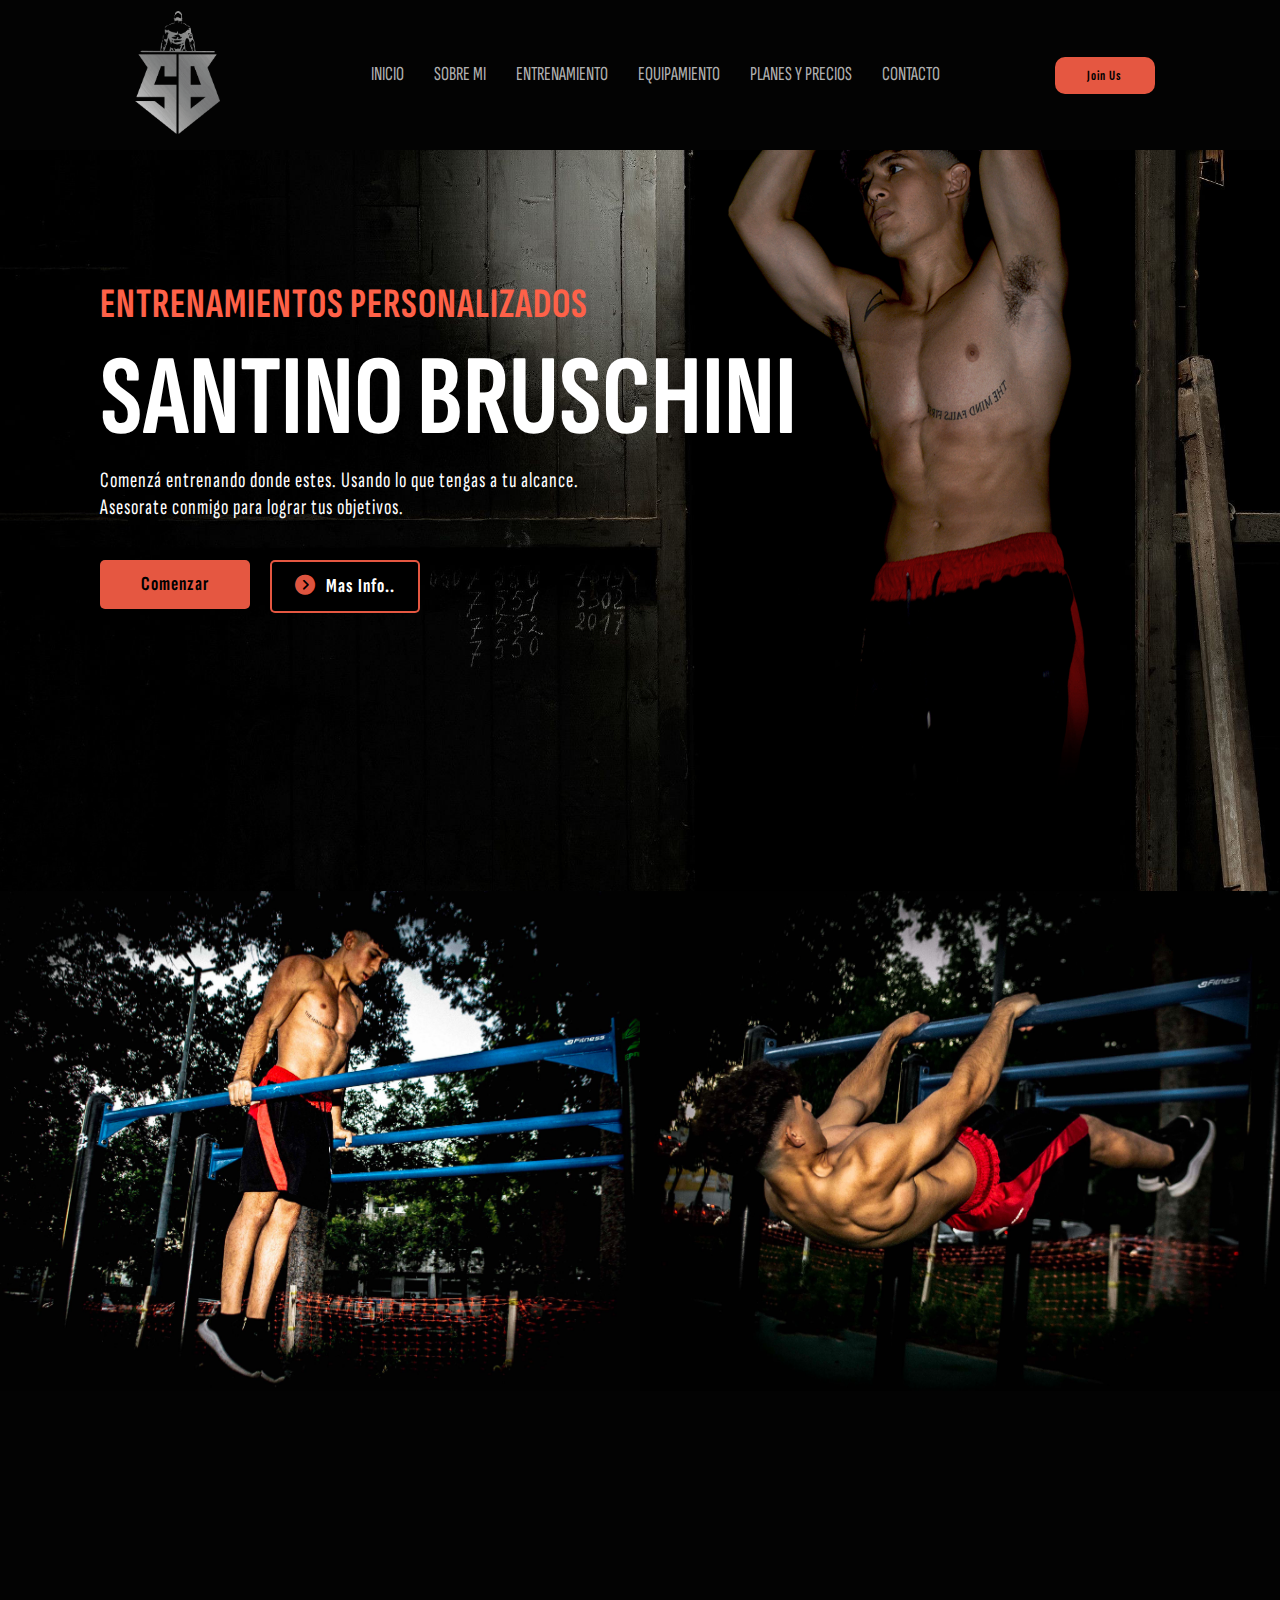
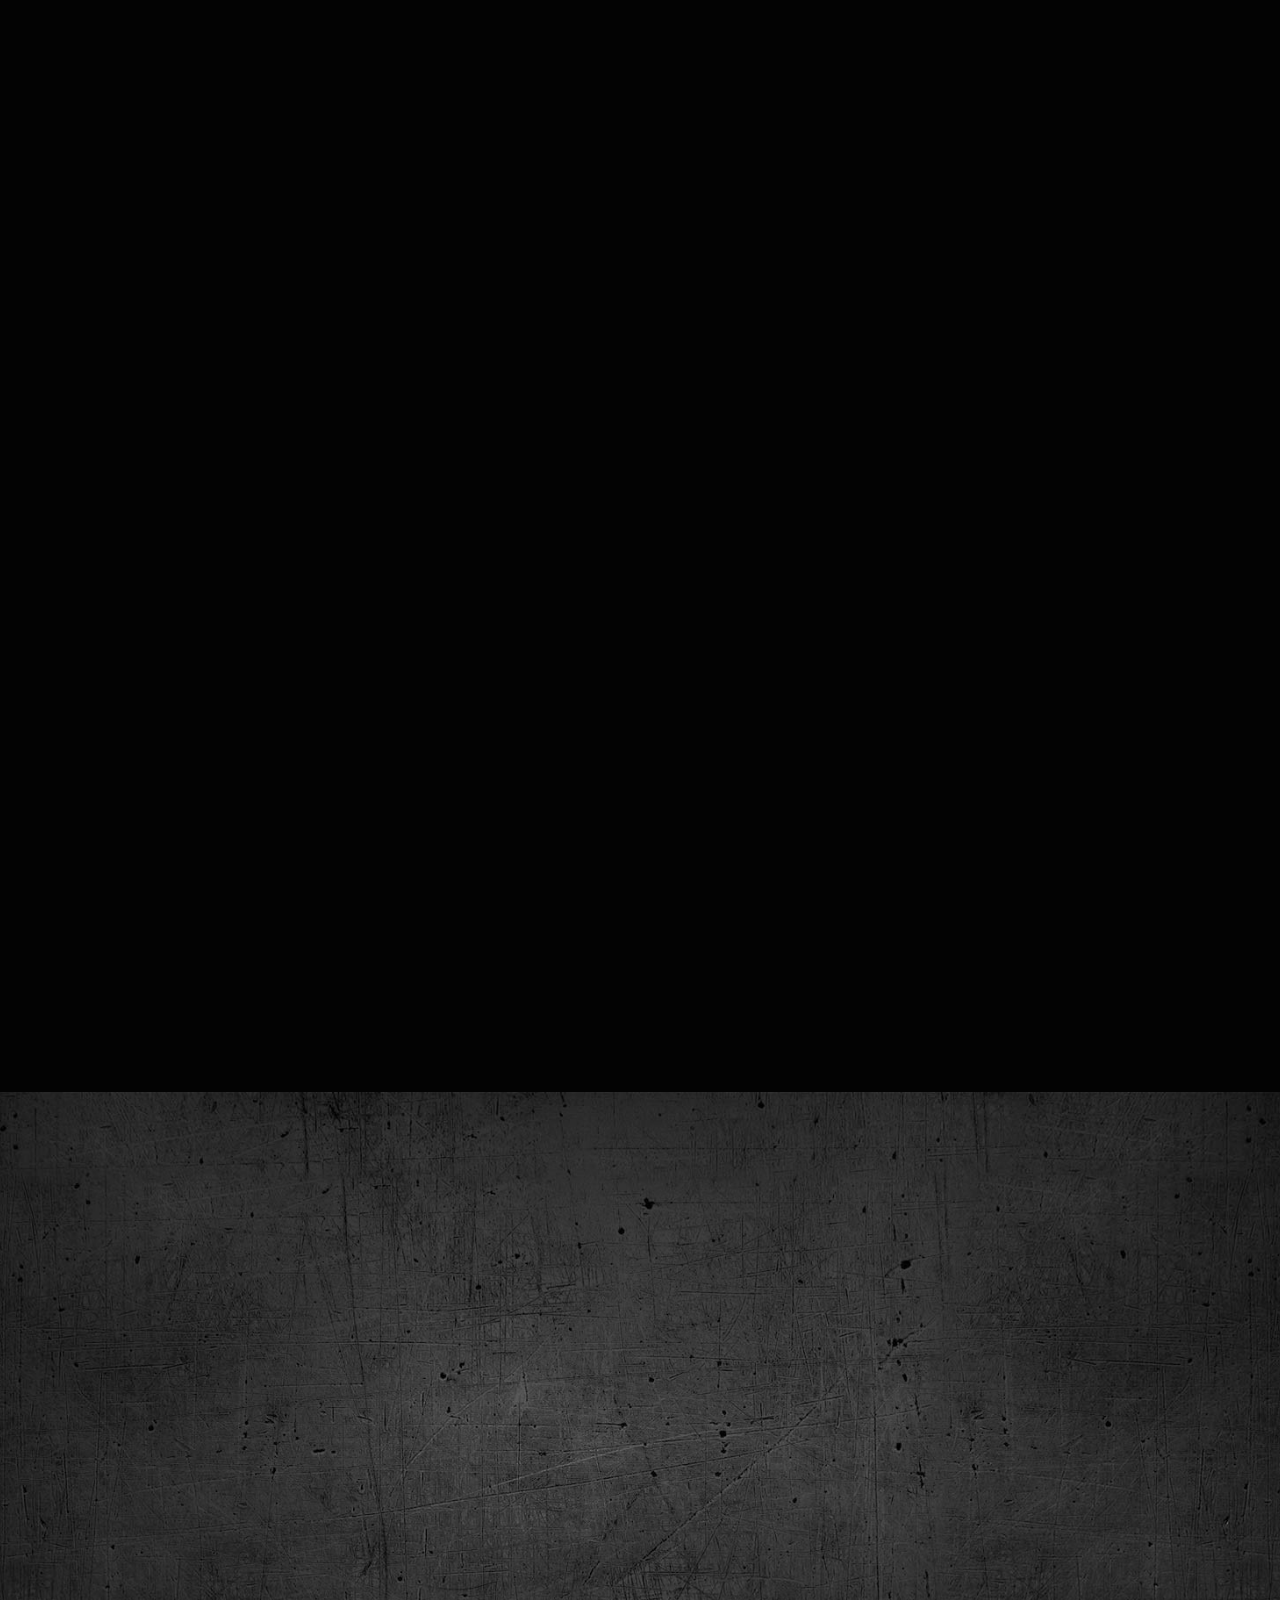
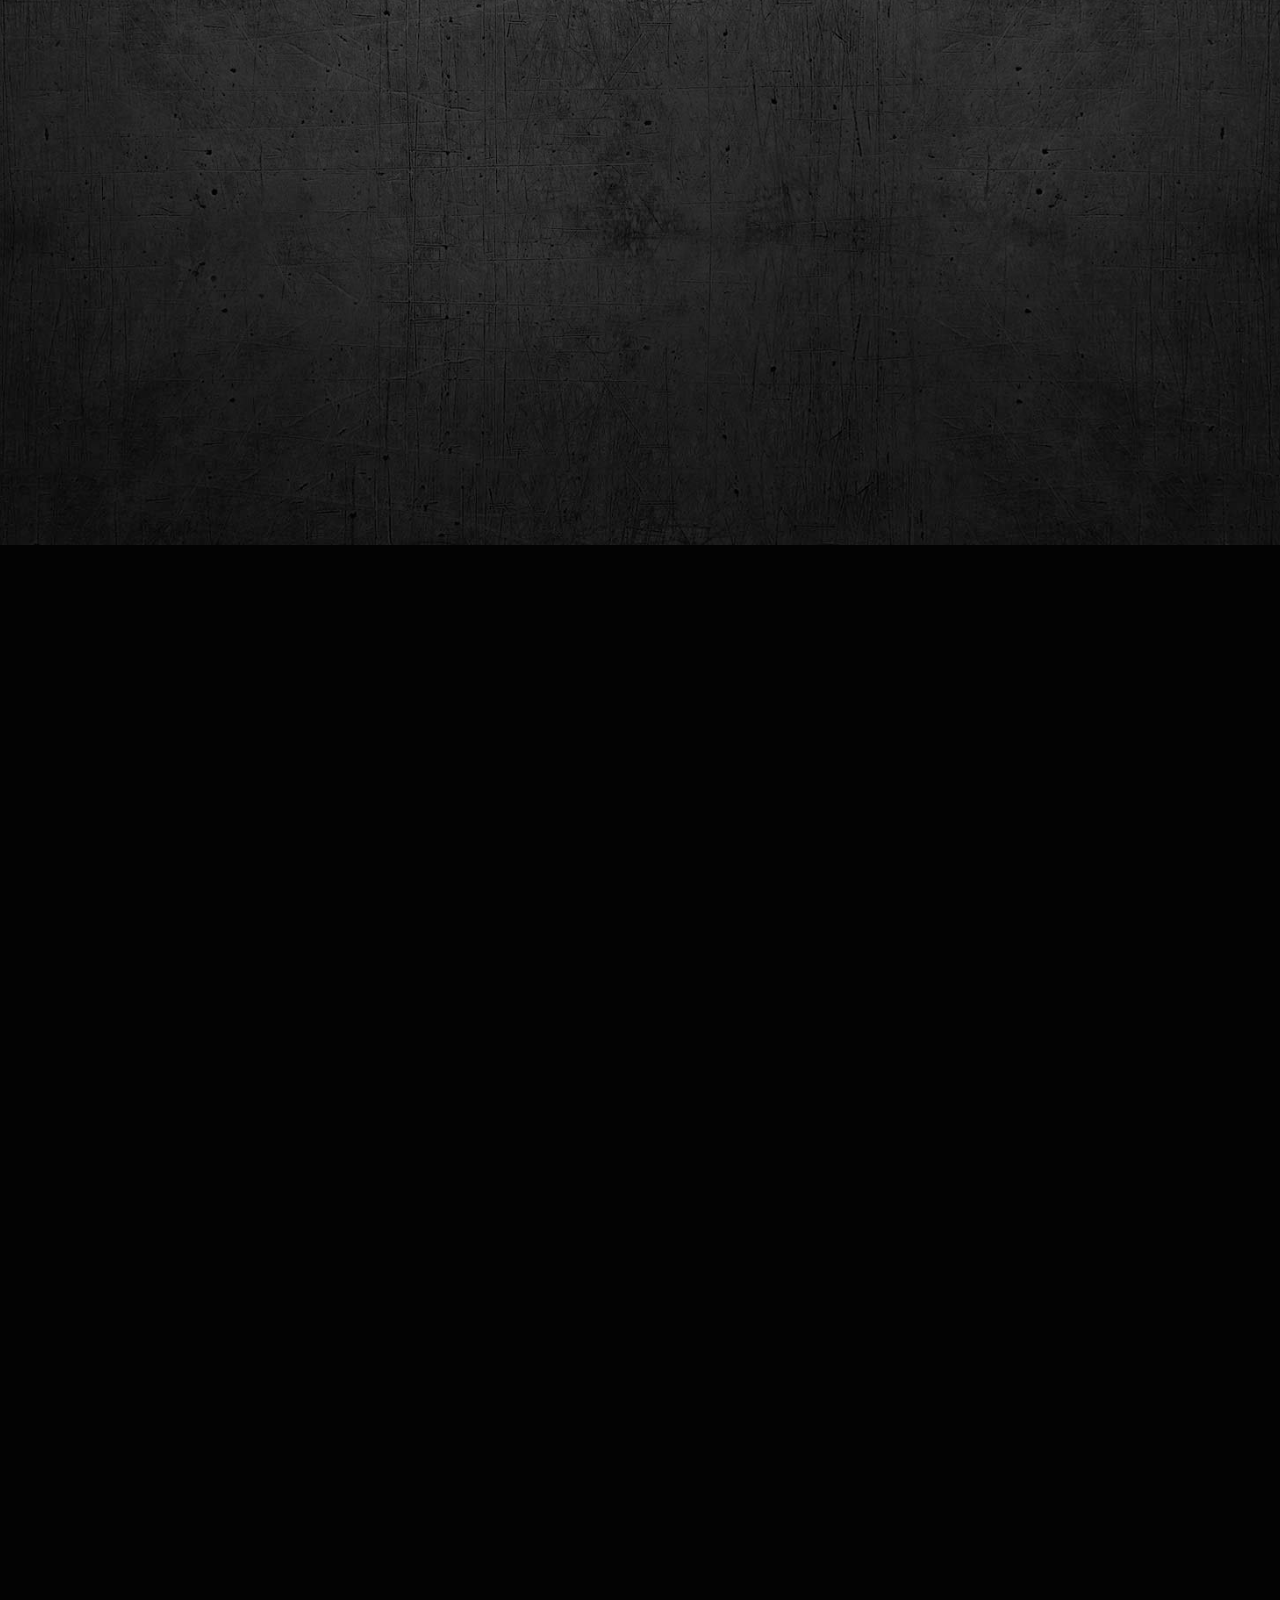
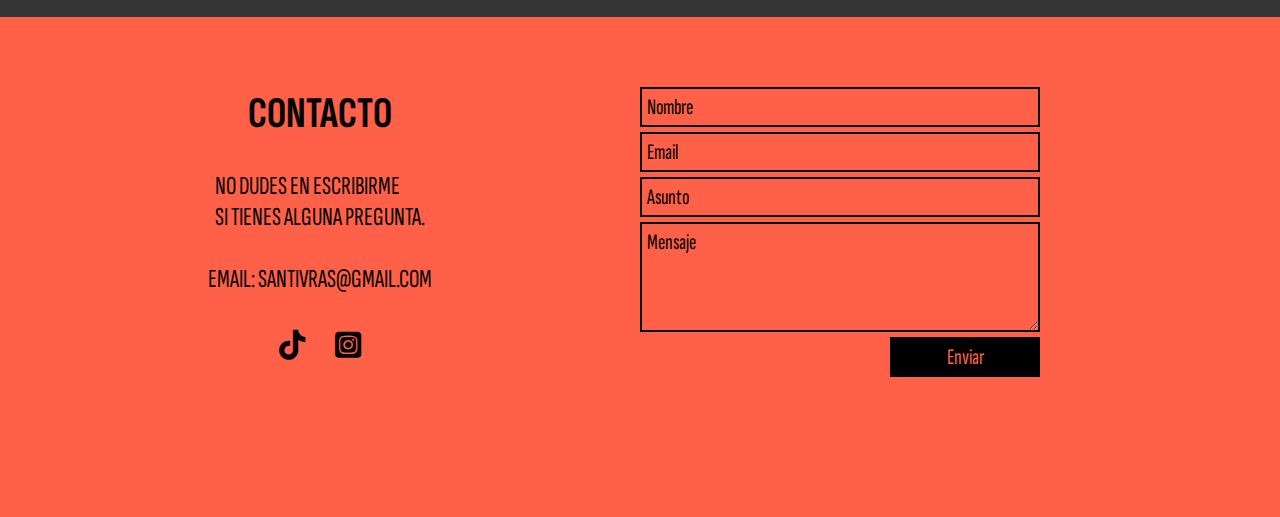
==== commit 6ef730e7: "Ajuste altura vh" ====
--- a/index.html
+++ b/index.html
@@ -15,7 +15,7 @@
 <body>
     <header class="header">
         <div class="logo">
-            <a href="/index.html"><img src="/assets/img/logoSB.png" alt="logoSB"></a>
+            <a href="/index.html"><img src="./assets/img/logoSB.png" alt="logoSB"></a>
         </div>
         <div class="barraMenu">
             <input class="side-menu" type="checkbox" id="side-menu"/>
@@ -151,7 +151,7 @@
                                     <li><i class="fas fa-check-circle"></i>Videos de todos los ejercicios</li>
                                     <li><i class="fas fa-check-circle"></i>Soporte vía Gmail para dudas y seguimiento</li>
                                     <li><i class="fas fa-check-circle"></i>Entrenamientos: Fuerza/Resistencia/Hipertrofia</li>
-                                    <li><i class="fas fa-times-circle"></i>No contiene específicos de Freestyle/Estáticos</li> 
+                                    <li><i class="fas fa-times-circle"></i>No contiene específicos de Freestyle</li> 
                                     <br>  
                                 </ul>
                             </div>
--- a/assets/css/style.css
+++ b/assets/css/style.css
@@ -338,7 +338,6 @@
 }
 
 .BG-entrenador {
-  height: 215vh;
   width: 100%;
   background-image: url("..//img/entrenador.jpg");
   background-position: center;
@@ -420,7 +419,6 @@
 }
 
 .fondo-precios {
-  height: 180vh;
   width: 100%;
   background-color: #030303;
   display: flex;
@@ -723,7 +721,7 @@
   display: flex;
   flex-direction: column;
   align-items: center;
-  margin-top: 100px;
+  margin-bottom: 100px;
 }
 .opiniones > h5 {
   color: #FFF;
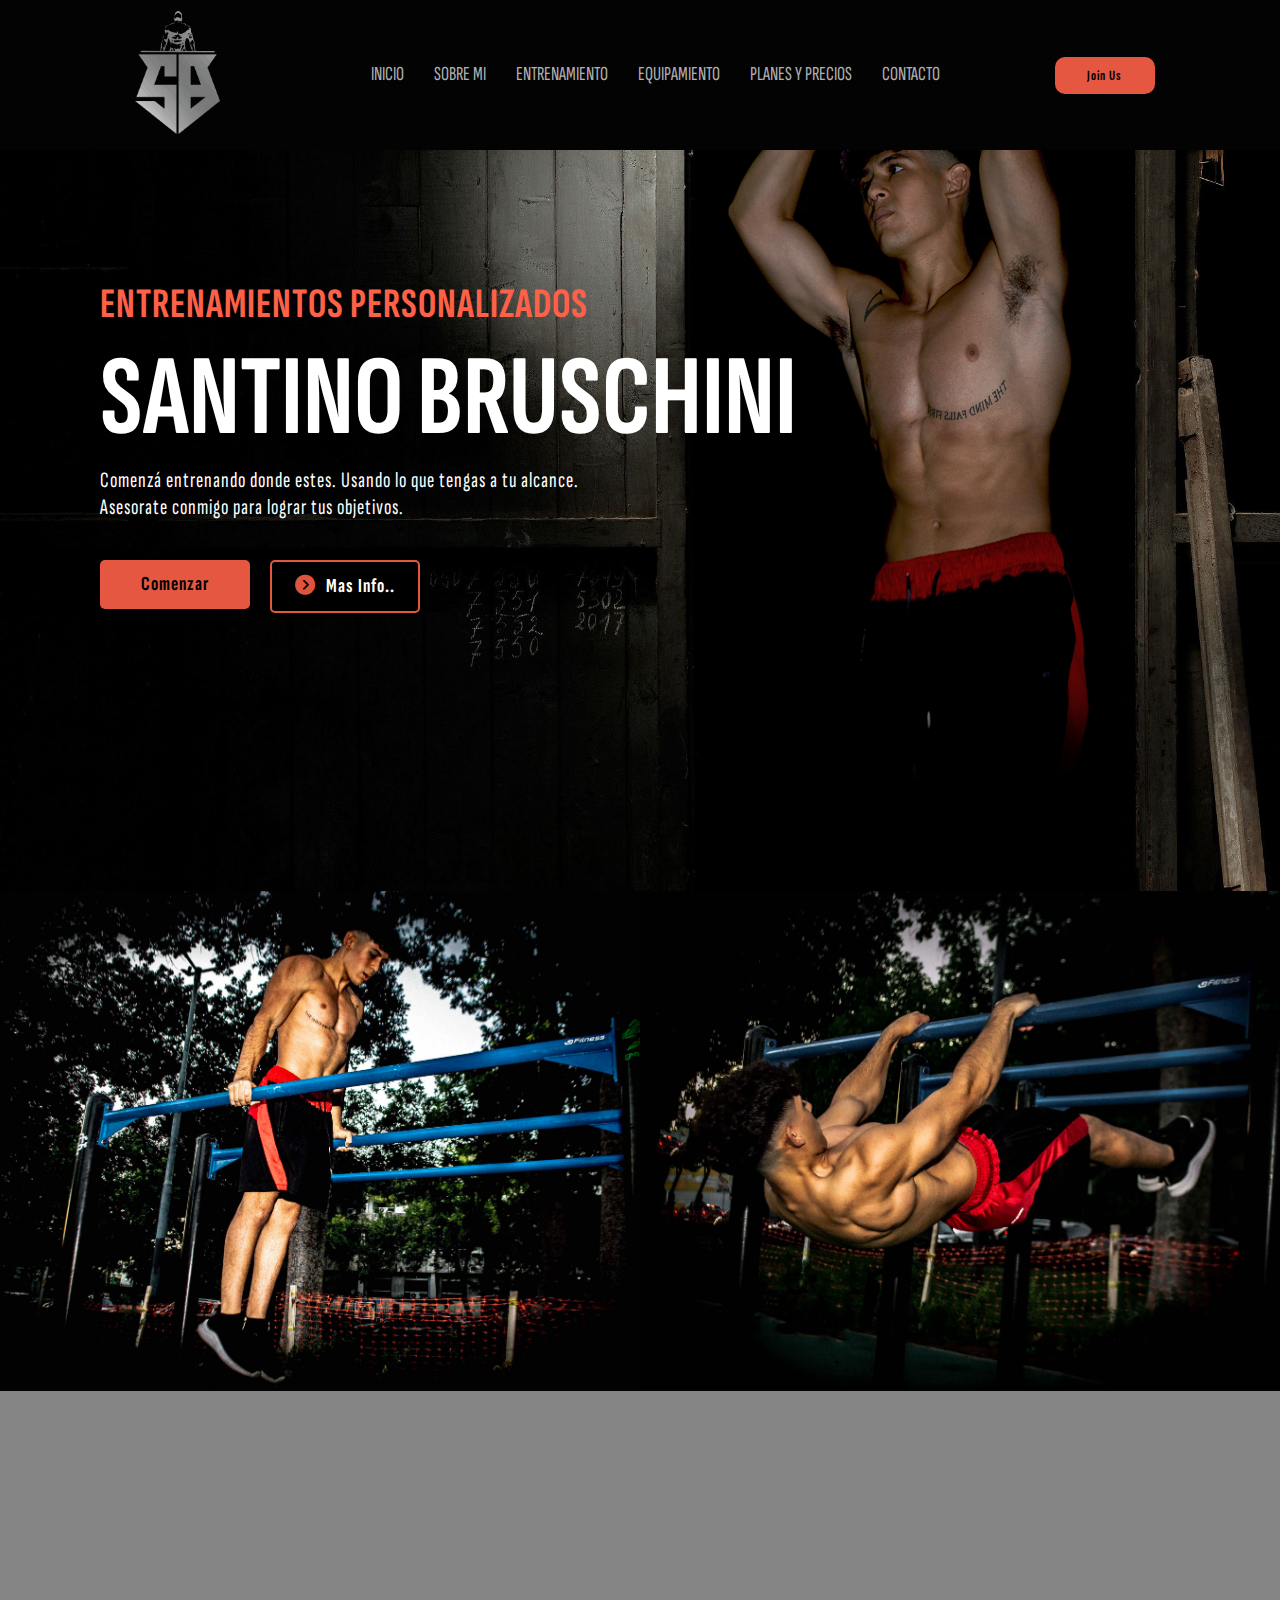
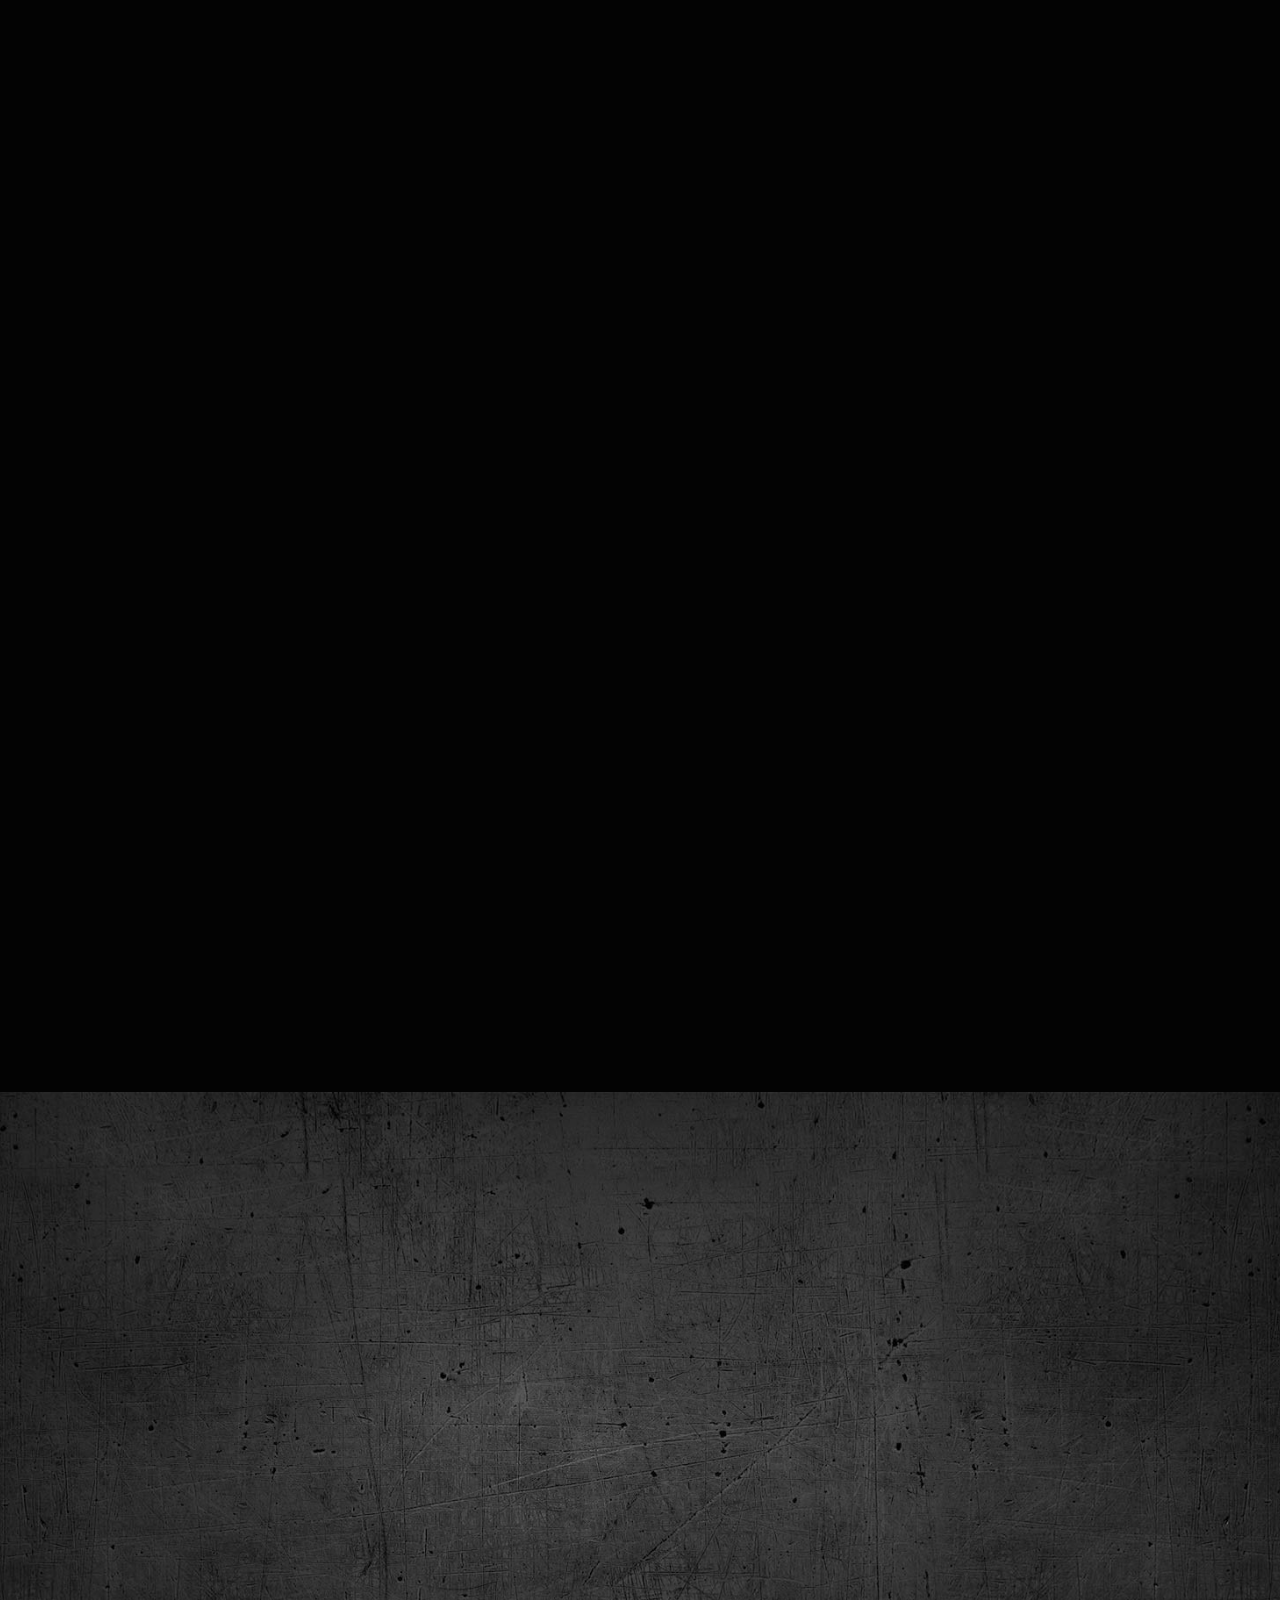
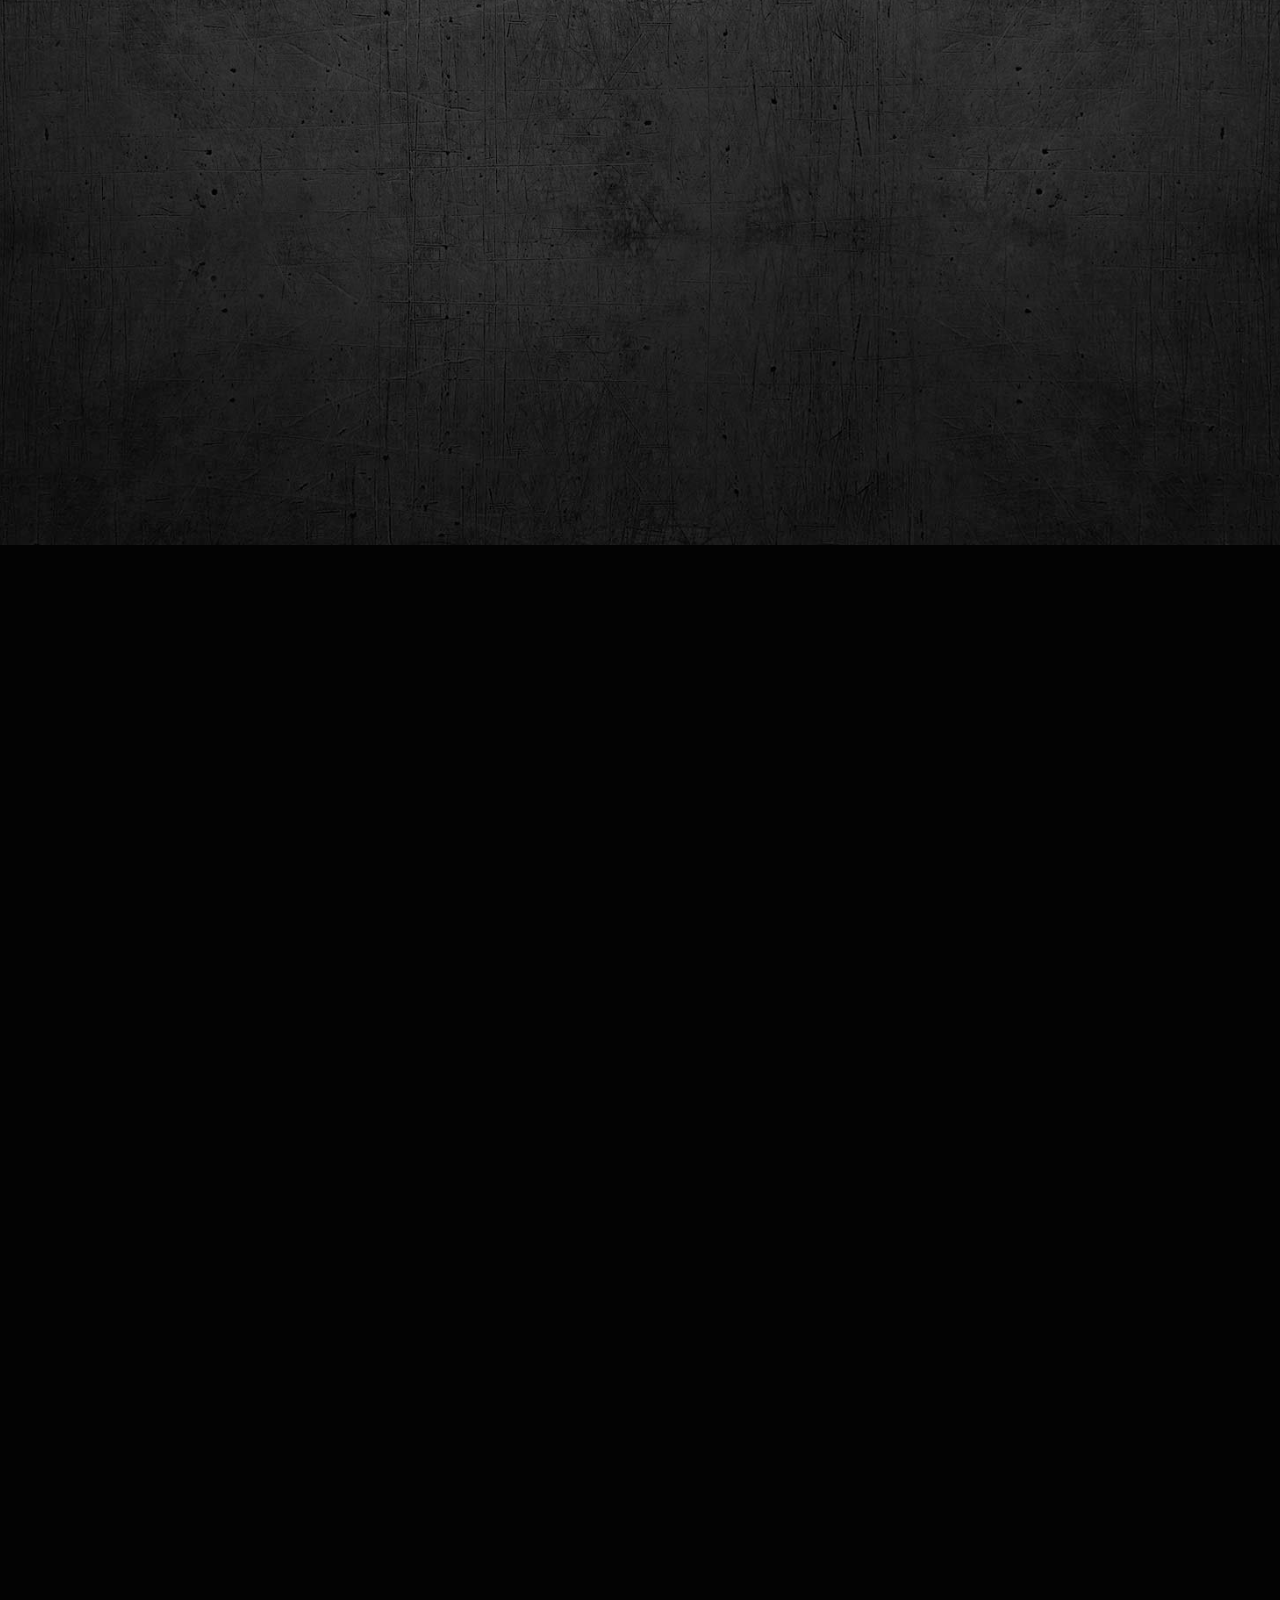
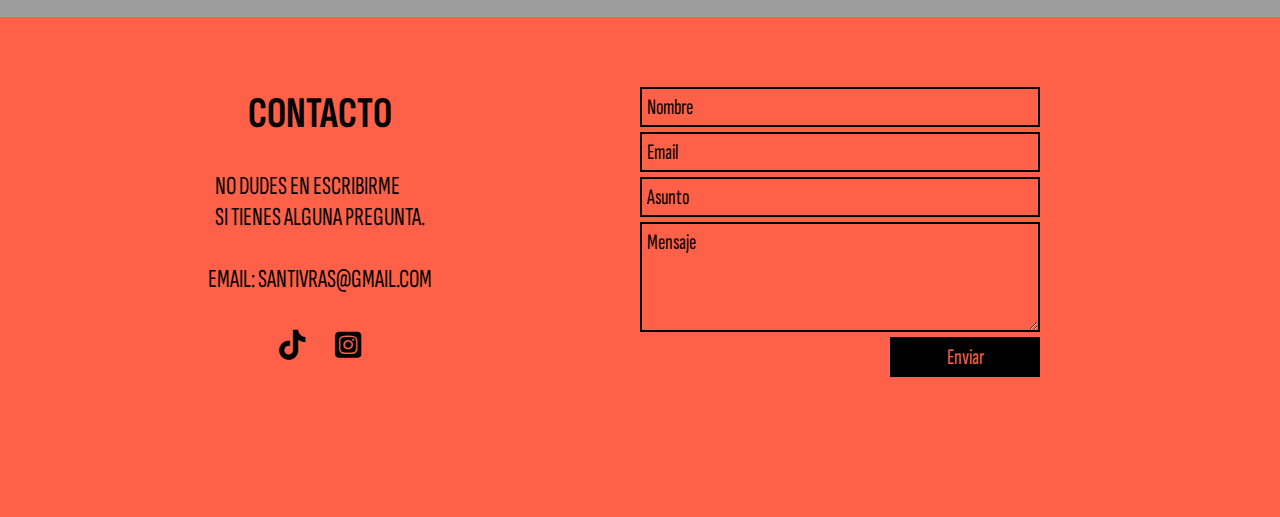
==== commit 04bccda7: "responsive" ====
--- a/index.html
+++ b/index.html
@@ -34,7 +34,7 @@
         </div>
     </header>
     <main>
-        <section id="sectionInicio" class="BG-index">
+        <section id="sectionInicio" class="BG-index" style="overflow-x: hidden">
             <h1>Entrenamientos Personalizados</h1>
             <h2>SANTINO BRUSCHINI</h2>
             <p>Comenzá entrenando donde estes. Usando lo que tengas a tu alcance. Asesorate conmigo para lograr tus objetivos.</p>
@@ -44,7 +44,7 @@
                 <a href="#sectionEntrenamiento"><button type="button" class="btn-masInfo"><i class="fa-solid fa-circle-chevron-right"></i>Mas Info..</button></a>
             </div>
         </section>
-        <section class="entrenamientos">
+        <section class="entrenamientos" style="overflow-x: hidden">
                 <div class="entrenamiento">
                     <img src="./assets/img/entrenamiento1.jpg" alt="Principiantes">
                     <div class="mascara1">
@@ -58,7 +58,7 @@
                     </div>
                 </div>
         </section>
-        <section id="sectionSobreMi" class="BG-entrenador">
+        <section id="sectionSobreMi" class="BG-entrenador" style="overflow-x: hidden">
             <h2 data-aos="fade-up">CONOCÉ AL <br> ENTRENADOR</h2>
             <p data-aos="zoom-in">Me llamo Santino Bruschini y empecé a entrenar calistenia hace 3 años con el objetivo de cambiar mi cuerpo ya que me sentía muy flaco y creía que me hacía ver “débil”. Odiaba sacarme la remera frente a todos, la pasaba mal cuando me juntaba con amigos/familiares en verano en alguna pileta, etc. Hasta que un día al inicio de la pandemia solo encerrado en mi habitación comencé a entrenar sin tener idea de cómo hacerlo. Ese día me dije a mi mismo que mi vida iba a cambiar. Con el tiempo fui adquiriendo conocimientos y capacitándome, logrando otros hábitos saludables sin necesidad de una dieta estricta, solo entrenando 3/5 veces por semana. 
                 Tuve varios errores en el camino que me jugaron en contra ya que arranqué este proceso solo y sin ayuda de nadie.
@@ -97,7 +97,7 @@
             </div>
             </div>
         </section>
-        <section id="sectionEntrenamiento" class="fondo-precios">
+        <section id="sectionEntrenamiento" class="fondo-precios" style="overflow-x: hidden">
             <div class="secciones">
                 <div class="secciones-info">
                     <h6 data-aos="fade-up">Entrenamiento</h6>
@@ -107,7 +107,7 @@
                         (hipertensión, problemas cardíacos, respirtatorios o neuronales) deberá consultar con su médico tratante si
                         está apto para realizar esta disciplina.</p>
                 </div>
-                <div class="grupo-cards" data-aos="fade-up">
+                <div class="grupo-cards" data-aos="fade-up" style="overflow-y: hidden">
                     <div class="secciones-card">
                         <div class="caja">
                             <div class="contenido">
@@ -204,7 +204,7 @@
                 </div>
             </div>
         </section>
-        <section data-aos="fade-up" class="opiniones">
+        <section data-aos="fade-up" class="opiniones" style="overflow-x: hidden">
             <h5>Opiniones de Alumnos</h5> 
             <div class="cards">
                 <div class="card">
@@ -265,7 +265,7 @@
                 </div>
             </div>
         </section>
-        <section class="faqs">
+        <section class="faqs" style="overflow-x: hidden">
             <div data-aos="zoom-out-up">
                 <h2>PREGUNTAS FRECUENTES</h2>
                 <h4>¿Qué equipamiento necesito para hacer este programa?</h4>
@@ -279,7 +279,7 @@
             </div>
         </section>
     </main>
-    <footer id="sectionContacto" class="footer">
+    <footer id="sectionContacto" class="footer" style="overflow-x: hidden">
         <div class="info">
             <h4>CONTACTO</h4>
             <br>
@@ -301,7 +301,10 @@
                 <button type="submit">Enviar</button>
             </form>
         </div>
-    </footer>
+        <div id="button-up">
+            <i class="fa-solid fa-chevron-up"></i>
+        </div>
+    </footer> 
     <script src="./assets/js/slideNav.js" type="text/javascript"></script>
     <script>
 	    window.slide = new SlideNav({
@@ -315,5 +318,6 @@
             once: true
         });
     </script>
+    <script src="./assets/js/main.js"></script>
 </body>
 </html>--- a/assets/css/style.css
+++ b/assets/css/style.css
@@ -30,9 +30,20 @@
     padding: 0 50px;
   }
 }
+@media (max-width: 350px) {
+  .header {
+    height: 120px;
+    padding: 0 25px;
+  }
+}
 .header > .logo {
   width: 105px;
   padding: 10px;
+}
+@media (max-width: 350px) {
+  .header > .logo {
+    width: 80px;
+  }
 }
 .header > .logo img {
   height: 100%;
@@ -185,7 +196,7 @@
   width: 100%;
   margin-top: -150px;
   background-image: url("..//img/index.jpg");
-  background-position: center;
+  background-position: center center;
   background-repeat: no-repeat;
   background-attachment: fixed;
   background-size: cover;
@@ -195,6 +206,11 @@
   color: #FFF;
   z-index: -1;
 }
+@media (max-width: 350px) {
+  .BG-index {
+    background-position: 65% center;
+  }
+}
 .BG-index > h1 {
   margin-left: 100px;
   color: rgb(254, 97, 72);
@@ -202,16 +218,36 @@
   font-size: 42px;
   text-transform: uppercase;
 }
+@media (max-width: 350px) {
+  .BG-index > h1 {
+    margin-left: 30px;
+    font-size: 18px;
+  }
+}
 .BG-index > h2 {
   margin-left: 100px;
   font-size: 114px;
 }
+@media (max-width: 350px) {
+  .BG-index > h2 {
+    margin-left: 30px;
+    font-size: 74px;
+    width: 300px;
+  }
+}
 .BG-index > p {
   margin-left: 100px;
   width: 500px;
   letter-spacing: 1px;
   font-size: 22px;
   margin-bottom: 20px;
+}
+@media (max-width: 350px) {
+  .BG-index > p {
+    margin-left: 30px;
+    font-size: 15px;
+    width: 230px;
+  }
 }
 .BG-index > .botonesInicio {
   display: flex;
@@ -230,6 +266,13 @@
   letter-spacing: 1px;
   cursor: pointer;
 }
+@media (max-width: 350px) {
+  .BG-index > .botonesInicio .btn-comenzar {
+    margin-left: 30px;
+    font-size: 14px;
+    width: 100px;
+  }
+}
 .BG-index > .botonesInicio .btn-comenzar:hover {
   background-color: rgb(254, 97, 72);
 }
@@ -247,6 +290,12 @@
   letter-spacing: 1px;
   cursor: pointer;
 }
+@media (max-width: 350px) {
+  .BG-index > .botonesInicio .btn-masInfo {
+    font-size: 14px;
+    width: 100px;
+  }
+}
 .BG-index > .botonesInicio .btn-masInfo:hover {
   background-color: rgba(255, 255, 255, 0.2);
   color: rgb(255, 255, 255);
@@ -256,45 +305,77 @@
   font-size: 20px;
   margin-right: 10px;
 }
+@media (max-width: 350px) {
+  .BG-index > .botonesInicio .fa-circle-chevron-right {
+    font-size: 12px;
+  }
+}
 
 .entrenamientos {
   width: 100%;
   height: 500px;
-  float: left;
-  overflow: hidden;
+  display: flex;
+  text-align: center;
+}
+@media (max-width: 350px) {
+  .entrenamientos {
+    flex-direction: column;
+  }
+}
+.entrenamientos > .entrenamiento {
+  width: 50%;
+  height: 100%;
   position: relative;
-  text-align: center;
-  cursor: default;
-  background: #fff;
-  display: flex;
-}
-
+}
+@media (max-width: 350px) {
+  .entrenamientos > .entrenamiento {
+    width: 100%;
+  }
+}
+.entrenamientos > .entrenamiento:hover h2 {
+  opacity: 1;
+  transform: translateX(0px);
+}
+.entrenamientos > .entrenamiento:hover .mascara1, .entrenamientos > .entrenamiento:hover .mascara2 {
+  opacity: 1;
+}
+.entrenamientos > .entrenamiento > img {
+  transition: all 0.2s linear;
+}
+.entrenamientos > .entrenamiento > .mascara1,
+.entrenamientos > .entrenamiento > .mascara2 {
+  opacity: 0;
+  background-color: rgba(254, 97, 72, 0.7);
+  transition: all 0.3s ease-in-out;
+}
+.entrenamientos > .entrenamiento h2 {
+  transform: translateX(-200px);
+  opacity: 0;
+  transition: all 0.7s ease-in-out;
+}
+.entrenamientos img {
+  display: block;
+  position: relative;
+  height: 100%;
+  width: 100%;
+  object-fit: cover;
+}
 .entrenamientos .mascara1 {
-  width: 50%;
+  width: 100%;
   height: 500px;
   position: absolute;
   overflow: hidden;
   top: 0;
   left: 0;
 }
-
 .entrenamientos .mascara2 {
-  width: 50%;
+  width: 100%;
   height: 500px;
   position: absolute;
   overflow: hidden;
   top: 0;
   right: 0;
 }
-
-.entrenamientos img {
-  display: block;
-  position: relative;
-  height: 100%;
-  width: 100%;
-  object-fit: cover;
-}
-
 .entrenamientos h2 {
   text-transform: uppercase;
   color: #fff;
@@ -306,41 +387,10 @@
   margin: 20px 0 0 0;
 }
 
-.entrenamiento {
-  width: 50%;
-}
-
-.entrenamiento img {
-  transition: all 0.2s linear;
-}
-
-.entrenamiento .mascara1,
-.entrenamiento .mascara2 {
-  opacity: 0;
-  background-color: rgba(254, 97, 72, 0.7);
-  transition: all 0.3s ease-in-out;
-}
-
-.entrenamiento h2 {
-  transform: translateX(-200px);
-  opacity: 0;
-  transition: all 0.7s ease-in-out;
-}
-
-.entrenamiento:hover .mascara1,
-.entrenamiento:hover .mascara2 {
-  opacity: 1;
-}
-
-.entrenamiento:hover h2 {
-  opacity: 1;
-  transform: translateX(0px);
-}
-
 .BG-entrenador {
   width: 100%;
   background-image: url("..//img/entrenador.jpg");
-  background-position: center;
+  background-position: center center;
   background-repeat: no-repeat;
   background-attachment: fixed;
   background-size: cover;
@@ -349,10 +399,21 @@
   color: #FFF;
   z-index: -1;
 }
+@media (max-width: 350px) {
+  .BG-entrenador {
+    background-position: 80% center;
+  }
+}
 .BG-entrenador > h2 {
   margin: 50px 0 40px 100px;
   font-size: 94px;
   letter-spacing: 1px;
+}
+@media (max-width: 350px) {
+  .BG-entrenador > h2 {
+    font-size: 40px;
+    margin: 50px 0 40px 30px;
+  }
 }
 .BG-entrenador > p {
   width: 650px;
@@ -360,6 +421,13 @@
   font-size: 30px;
   letter-spacing: 1px;
 }
+@media (max-width: 350px) {
+  .BG-entrenador > p {
+    margin-left: 30px;
+    font-size: 16px;
+    width: 65%;
+  }
+}
 .BG-entrenador > .transformacion {
   background-color: #030303;
   width: 100%;
@@ -369,6 +437,11 @@
   align-items: center;
   margin-top: 100px;
   padding: 50px 0 150px 0;
+}
+@media (max-width: 350px) {
+  .BG-entrenador > .transformacion {
+    padding: 50px 0 100px 0;
+  }
 }
 .BG-entrenador > .transformacion > h3 {
   margin: 70px 0 40px 0;
@@ -376,6 +449,12 @@
   letter-spacing: 1px;
   text-transform: uppercase;
 }
+@media (max-width: 350px) {
+  .BG-entrenador > .transformacion > h3 {
+    margin: 50px 0 20px 0;
+    font-size: 26px;
+  }
+}
 .BG-entrenador > .transformacion > .antesDespues {
   width: 100%;
   display: flex;
@@ -387,11 +466,21 @@
   justify-content: center;
   align-items: center;
 }
+@media (max-width: 350px) {
+  .BG-entrenador > .transformacion > .antesDespues > .antesDespues-card {
+    gap: 10px;
+  }
+}
 .BG-entrenador > .transformacion > .antesDespues > .antesDespues-card > h4 {
   font-size: 44px;
   letter-spacing: 1px;
   text-transform: uppercase;
   margin-bottom: 20px;
+}
+@media (max-width: 350px) {
+  .BG-entrenador > .transformacion > .antesDespues > .antesDespues-card > h4 {
+    font-size: 20px;
+  }
 }
 .BG-entrenador > .transformacion > .antesDespues > .antesDespues-card img {
   --s: 12.5px; /* size of the frame */
@@ -411,12 +500,26 @@
   cursor: pointer;
   margin: 15px;
 }
+@media (max-width: 350px) {
+  .BG-entrenador > .transformacion > .antesDespues > .antesDespues-card img {
+    width: 100%;
+    padding: 0;
+    --w: 400px; /* width of the image */
+    margin: 0;
+  }
+}
 .BG-entrenador > .transformacion > .antesDespues > .antesDespues-card img:hover {
   --_g: var(--c) var(--b),#0000 0 calc(100% - var(--b)),var(--c) 0;
   outline: var(--b) solid var(--c);
   outline-offset: calc(var(--s) / -2);
   --_i: calc(100% - 2*var(--s));
 }
+@media (max-width: 350px) {
+  .BG-entrenador > .transformacion > .antesDespues > .antesDespues-card img:hover {
+    outline: none;
+    outline-offset: none;
+  }
+}
 
 .fondo-precios {
   width: 100%;
@@ -437,10 +540,20 @@
   flex-direction: column;
   width: 100%;
 }
+@media (max-width: 350px) {
+  .fondo-precios > .secciones {
+    background-position: center center;
+  }
+}
 .fondo-precios > .secciones > .secciones-info {
   text-align: center;
   color: #FFF;
   width: 70%;
+}
+@media (max-width: 350px) {
+  .fondo-precios > .secciones > .secciones-info {
+    width: 80%;
+  }
 }
 .fondo-precios > .secciones > .secciones-info > h6 {
   font-size: 78px;
@@ -448,15 +561,31 @@
   letter-spacing: 5px;
   color: rgb(254, 97, 72);
 }
+@media (max-width: 350px) {
+  .fondo-precios > .secciones > .secciones-info > h6 {
+    font-size: 40px;
+  }
+}
 .fondo-precios > .secciones > .secciones-info > h5 {
   font-size: 38px;
   margin: 10px 0 30px 0;
   letter-spacing: 5px;
   color: rgb(254, 97, 72);
 }
+@media (max-width: 350px) {
+  .fondo-precios > .secciones > .secciones-info > h5 {
+    font-size: 20px;
+    letter-spacing: 3px;
+  }
+}
 .fondo-precios > .secciones > .secciones-info > p {
   font-size: 36px;
   letter-spacing: 1px;
+}
+@media (max-width: 350px) {
+  .fondo-precios > .secciones > .secciones-info > p {
+    font-size: 18px;
+  }
 }
 .fondo-precios > .secciones > .grupo-cards {
   display: flex;
@@ -474,6 +603,13 @@
   border-radius: 15px;
   margin: 50px 25px;
   transition: 0.5s;
+}
+@media (max-width: 350px) {
+  .fondo-precios > .secciones .secciones-card {
+    width: 300px;
+    height: 350px;
+    margin: 50px 25px 0px;
+  }
 }
 .fondo-precios > .secciones .secciones-card > .caja {
   position: absolute;
@@ -508,6 +644,12 @@
   margin-bottom: 30px;
   color: rgba(255, 255, 255, 0.3);
 }
+@media (max-width: 350px) {
+  .fondo-precios > .secciones .secciones-card > .caja > .contenido > i {
+    font-size: 84px;
+    margin-bottom: 10px;
+  }
+}
 .fondo-precios > .secciones .secciones-card > .caja > .contenido > h3 {
   font-size: 38px;
   letter-spacing: 2px;
@@ -516,6 +658,11 @@
   transition: 0.5s;
   margin-bottom: 15px;
 }
+@media (max-width: 350px) {
+  .fondo-precios > .secciones .secciones-card > .caja > .contenido > h3 {
+    font-size: 28px;
+  }
+}
 .fondo-precios > .secciones .secciones-card > .caja > .contenido > p {
   text-align: center;
   font-size: 20px;
@@ -525,6 +672,11 @@
   z-index: 1;
   transition: 0.5s;
 }
+@media (max-width: 350px) {
+  .fondo-precios > .secciones .secciones-card > .caja > .contenido > p {
+    font-size: 17px;
+  }
+}
 .fondo-precios > .grupo-tarjetas {
   width: 100%;
   margin: 50px auto;
@@ -535,12 +687,18 @@
   display: flex;
   justify-content: center;
   align-items: center;
+}
+@media (max-width: 350px) {
+  .fondo-precios > .grupo-tarjetas > .tarjetas {
+    margin: 50px auto;
+  }
 }
 .fondo-precios > .grupo-tarjetas > .tarjetas > .tarjeta-estandar {
   width: 90%;
   background-color: rgb(47, 47, 47);
   color: rgb(255, 255, 255);
   display: flex;
+  flex-wrap: wrap;
   justify-content: space-evenly;
   align-items: center;
   text-align: center;
@@ -549,6 +707,11 @@
   margin: 0 8px;
   box-shadow: 0 10px 30px rgba(0, 0, 0, 0.8);
 }
+@media (max-width: 350px) {
+  .fondo-precios > .grupo-tarjetas > .tarjetas > .tarjeta-estandar {
+    padding: 40px 20px;
+  }
+}
 .fondo-precios > .grupo-tarjetas > .tarjetas > .tarjeta-estandar > .tarjeta {
   width: 300px;
   background-color: rgb(67, 67, 67);
@@ -561,6 +724,11 @@
   border-radius: 10px;
   margin: 0 8px;
   box-shadow: 0 10px 30px rgba(0, 0, 0, 0.8);
+}
+@media (max-width: 350px) {
+  .fondo-precios > .grupo-tarjetas > .tarjetas > .tarjeta-estandar > .tarjeta {
+    padding: 0;
+  }
 }
 .fondo-precios > .grupo-tarjetas > .tarjetas > .tarjeta-estandar > .tarjeta:hover {
   background-color: rgba(255, 255, 255, 0.1);
@@ -570,6 +738,11 @@
 }
 .fondo-precios > .grupo-tarjetas > .tarjetas > .tarjeta-estandar > .tarjeta > .tarjeta-header {
   margin-bottom: 20px;
+}
+@media (max-width: 350px) {
+  .fondo-precios > .grupo-tarjetas > .tarjetas > .tarjeta-estandar > .tarjeta > .tarjeta-header {
+    margin-bottom: 10px;
+  }
 }
 .fondo-precios > .grupo-tarjetas > .tarjetas > .tarjeta-estandar > .tarjeta > .tarjeta-header > h3 {
   font-size: 40px;
@@ -579,9 +752,20 @@
   border-bottom: 1px groove #FFF;
   padding: 10px;
 }
+@media (max-width: 350px) {
+  .fondo-precios > .grupo-tarjetas > .tarjetas > .tarjeta-estandar > .tarjeta > .tarjeta-header > h3 {
+    margin: 10px;
+    font-size: 30px;
+  }
+}
 .fondo-precios > .grupo-tarjetas > .tarjetas > .tarjeta-estandar > .tarjeta > .tarjeta-header > h2 {
   font-size: 90px;
   font-weight: 300;
+}
+@media (max-width: 350px) {
+  .fondo-precios > .grupo-tarjetas > .tarjetas > .tarjeta-estandar > .tarjeta > .tarjeta-header > h2 {
+    font-size: 60px;
+  }
 }
 .fondo-precios > .grupo-tarjetas > .tarjetas > .tarjeta-estandar > .tarjeta > .tarjeta-footer {
   margin-bottom: 30px;
@@ -600,6 +784,12 @@
   cursor: pointer;
   font-family: "Sofia Sans Extra Condensed";
 }
+@media (max-width: 350px) {
+  .fondo-precios > .grupo-tarjetas > .tarjetas > .tarjeta-estandar > .tarjeta > .tarjeta-footer button {
+    width: 200px;
+    font-size: 16px;
+  }
+}
 .fondo-precios > .grupo-tarjetas > .tarjetas > .tarjeta-estandar > .tarjeta > .tarjeta-footer button:hover {
   background-color: rgb(255, 107, 84);
 }
@@ -611,6 +801,11 @@
   text-align: center;
   border-radius: 10px;
   margin: 0 8px;
+}
+@media (max-width: 350px) {
+  .fondo-precios > .grupo-tarjetas > .tarjetas > .tarjeta-estandar > .tarjeta-estandar-izq {
+    margin-top: 0px;
+  }
 }
 .fondo-precios > .grupo-tarjetas > .tarjetas > .tarjeta-estandar > .tarjeta-estandar-izq > .tarjeta-header {
   margin-bottom: 10px;
@@ -623,6 +818,11 @@
   border-bottom: 1px groove #FFF;
   padding: 10px;
 }
+@media (max-width: 350px) {
+  .fondo-precios > .grupo-tarjetas > .tarjetas > .tarjeta-estandar > .tarjeta-estandar-izq > .tarjeta-header > h3 {
+    font-size: 30px;
+  }
+}
 .fondo-precios > .grupo-tarjetas > .tarjetas > .tarjeta-estandar > .tarjeta-estandar-izq > .tarjeta-body {
   margin-bottom: 5px;
 }
@@ -631,6 +831,11 @@
   font-weight: 300;
   margin: 15px 0;
   letter-spacing: 1px;
+}
+@media (max-width: 350px) {
+  .fondo-precios > .grupo-tarjetas > .tarjetas > .tarjeta-estandar > .tarjeta-estandar-izq > .tarjeta-body li {
+    font-size: 15px;
+  }
 }
 .fondo-precios > .grupo-tarjetas > .tarjetas > .tarjeta-estandar > .tarjeta-estandar-izq > .tarjeta-body li > i {
   margin-right: 10px;
@@ -658,6 +863,13 @@
   cursor: pointer;
   font-family: "Sofia Sans Extra Condensed";
 }
+@media (max-width: 350px) {
+  .fondo-precios > .grupo-tarjetas > .tarjetas > .tarjeta-estandar > .tarjeta-estandar-izq > .tarjeta-footer button {
+    margin-bottom: 20px;
+    width: 200px;
+    font-size: 16px;
+  }
+}
 .fondo-precios > .grupo-tarjetas > .tarjetas > .tarjeta-estandar > .tarjeta-estandar-izq > .tarjeta-footer button:hover {
   background-color: rgb(255, 107, 84);
 }
@@ -690,9 +902,19 @@
   border-bottom: 1px groove #FFF;
   padding: 10px;
 }
+@media (max-width: 350px) {
+  .fondo-precios > .grupo-tarjetas > .tarjetas > .tarjeta-estandar > .tarjeta-estandar-der > .tarjeta-header > h3 {
+    font-size: 30px;
+  }
+}
 .fondo-precios > .grupo-tarjetas > .tarjetas > .tarjeta-estandar > .tarjeta-estandar-der > .tarjeta-header > h2 {
   font-size: 90px;
   font-weight: 300;
+}
+@media (max-width: 350px) {
+  .fondo-precios > .grupo-tarjetas > .tarjetas > .tarjeta-estandar > .tarjeta-estandar-der > .tarjeta-header > h2 {
+    font-size: 60px;
+  }
 }
 .fondo-precios > .grupo-tarjetas > .tarjetas > .tarjeta-estandar > .tarjeta-estandar-der > .tarjeta-footer {
   margin-bottom: 30px;
@@ -711,6 +933,12 @@
   cursor: pointer;
   font-family: "Sofia Sans Extra Condensed";
 }
+@media (max-width: 350px) {
+  .fondo-precios > .grupo-tarjetas > .tarjetas > .tarjeta-estandar > .tarjeta-estandar-der > .tarjeta-footer button {
+    width: 200px;
+    font-size: 16px;
+  }
+}
 .fondo-precios > .grupo-tarjetas > .tarjetas > .tarjeta-estandar > .tarjeta-estandar-der > .tarjeta-footer button:hover {
   background-color: rgb(255, 107, 84);
 }
@@ -722,14 +950,26 @@
   flex-direction: column;
   align-items: center;
   margin-bottom: 100px;
+}
+@media (max-width: 350px) {
+  .opiniones {
+    height: auto;
+  }
 }
 .opiniones > h5 {
   color: #FFF;
   font-size: 44px;
   margin: 30px;
 }
+@media (max-width: 350px) {
+  .opiniones > h5 {
+    font-size: 36px;
+    margin: 20px;
+  }
+}
 .opiniones > .cards {
   display: flex;
+  flex-wrap: wrap;
   width: 100%;
   justify-content: space-evenly;
 }
@@ -745,12 +985,27 @@
   color: #FFF;
   padding: 20px 25px;
 }
+@media (max-width: 350px) {
+  .opiniones > .cards > .card {
+    height: 220px;
+    width: 300px;
+    padding: 15px 0px;
+    margin: 10px 10px;
+  }
+}
 .opiniones > .cards > .card > p {
   font-size: 18px;
   letter-spacing: 1px;
   text-align: center;
   margin-top: 15px;
   color: #FFF;
+}
+@media (max-width: 350px) {
+  .opiniones > .cards > .card > p {
+    margin-top: 20px;
+    font-size: 13.5px;
+    width: 85%;
+  }
 }
 .opiniones > .cards > .card > .estrellas {
   display: flex;
@@ -758,14 +1013,25 @@
   gap: 5px;
   color: #ffd901;
 }
+@media (max-width: 350px) {
+  .opiniones > .cards > .card > .estrellas {
+    margin: 10px;
+    font-size: 14px;
+  }
+}
 .opiniones > .cards > .card > .caja-avatar {
   display: flex;
   align-items: center;
   gap: 30px;
 }
+@media (max-width: 350px) {
+  .opiniones > .cards > .card > .caja-avatar {
+    margin-bottom: 20px;
+  }
+}
 .opiniones > .cards > .card > .caja-avatar > .avatar {
-  width: 65px;
-  height: 65px;
+  width: 60px;
+  height: 60px;
   box-sizing: border-box;
   border: 4px rgba(255, 255, 255, 0.3) solid;
   border-radius: 50%;
@@ -787,11 +1053,21 @@
   letter-spacing: 2px;
   margin-bottom: -15px;
 }
+@media (max-width: 350px) {
+  .opiniones > .cards > .card > .caja-avatar > .avatar-info > h6 {
+    font-size: 18px;
+  }
+}
 .opiniones > .cards > .card > .caja-avatar > .avatar-info > p {
-  font-size: 18px;
+  font-size: 16px;
   letter-spacing: 1px;
   margin-top: 15px;
   color: #FFF;
+}
+@media (max-width: 350px) {
+  .opiniones > .cards > .card > .caja-avatar > .avatar-info > p {
+    font-size: 14px;
+  }
 }
 
 .menu-form {
@@ -853,7 +1129,6 @@
 }
 
 .pageFormulario {
-  height: 99vh;
   width: 100%;
   background-image: url("..//img/fondoPared.jpg");
   background-position: center;
@@ -888,7 +1163,7 @@
   fill: white;
 }
 .pageFormulario .button {
-  background: rgb(254, 97, 72);
+  background: #fe6148;
   border-radius: 5px;
   padding: 15px 25px;
   display: inline-block;
@@ -901,7 +1176,7 @@
 .pageFormulario .disabled {
   display: none;
 }
-.pageFormulario > section {
+.pageFormulario section {
   padding: 50px;
   max-width: 600px;
   margin: 30px auto;
@@ -911,13 +1186,14 @@
   box-shadow: 0px 2px 10px rgba(0, 0, 0, 0.3);
   border-radius: 5px;
   transition: transform 0.2s ease-in-out;
-}
-.pageFormulario > section p {
+  /* Mark input boxes that gets an error on validation: */
+}
+.pageFormulario section p {
   font-weight: bolder;
   text-align: justify;
   margin-top: 0;
 }
-.pageFormulario > section > input {
+.pageFormulario section > input {
   width: 100%;
   margin: 7px 0px;
   display: inline-block;
@@ -930,7 +1206,11 @@
   background: white;
   outline: none;
 }
-.pageFormulario > section textarea {
+.pageFormulario section input.invalid {
+  background-color: #ffdddd;
+  color: red;
+}
+.pageFormulario section textarea {
   width: 100%;
   margin: 7px 0px;
   display: inline-block;
@@ -943,45 +1223,49 @@
   background: white;
   outline: none;
 }
-.pageFormulario > section > .checkSexo {
+.pageFormulario section > .checkSexo {
   display: flex;
   align-items: center;
   margin: 10px;
 }
-.pageFormulario > section > .checkSexo > .titleSexo {
+.pageFormulario section > .checkSexo > .titleSexo {
   margin-right: 40px;
   font-weight: bold;
 }
-.pageFormulario > section > .checkSexo > h4 {
+.pageFormulario section > .checkSexo > h4 {
   font-weight: normal;
   margin: 0 10px;
 }
-.pageFormulario > section > .checkObjetivos {
+.pageFormulario section > .checkSexo > #error {
+  color: red;
+  margin-left: 50px;
+}
+.pageFormulario section > .checkObjetivos {
   display: flex;
   justify-content: space-around;
   margin-top: 10px;
 }
-.pageFormulario > section > .checkObjetivos > .objetivos {
+.pageFormulario section > .checkObjetivos > .objetivos {
   display: flex;
   flex-flow: column wrap;
 }
-.pageFormulario > section > .checkObjetivos .cajaOpcionesPlan {
+.pageFormulario section > .checkObjetivos .cajaOpcionesPlan {
   display: flex;
   flex-wrap: wrap;
 }
-.pageFormulario > section .opcion {
+.pageFormulario section .opcion {
   display: flex;
   align-items: center;
   margin: 10px 0;
 }
-.pageFormulario > section .opcion > h4 {
+.pageFormulario section .opcion > h4 {
   font-weight: normal;
   margin: 0 15px;
 }
-.pageFormulario > section .tgl {
+.pageFormulario section .tgl {
   display: none;
 }
-.pageFormulario > section .tgl + .tgl-btn {
+.pageFormulario section .tgl + .tgl-btn {
   outline: 0;
   display: block;
   width: 2.5em;
@@ -993,36 +1277,36 @@
   -ms-user-select: none;
   user-select: none;
 }
-.pageFormulario > section .tgl + .tgl-btn:after, .pageFormulario > section .tgl + .tgl-btn:before {
+.pageFormulario section .tgl + .tgl-btn:after, .pageFormulario section .tgl + .tgl-btn:before {
   position: relative;
   display: block;
   content: "";
   width: 50%;
   height: 100%;
 }
-.pageFormulario > section .tgl + .tgl-btn:after {
+.pageFormulario section .tgl + .tgl-btn:after {
   left: 0;
 }
-.pageFormulario > section .tgl + .tgl-btn:before {
+.pageFormulario section .tgl + .tgl-btn:before {
   display: none;
 }
-.pageFormulario > section .tgl-flat + .tgl-btn {
+.pageFormulario section .tgl-flat + .tgl-btn {
   padding: 2px;
   transition: all 0.2s ease;
   background: #fff;
   border: 3px solid #f2f2f2;
   border-radius: 2em;
 }
-.pageFormulario > section .tgl-flat + .tgl-btn:after {
+.pageFormulario section .tgl-flat + .tgl-btn:after {
   transition: all 0.2s ease;
   background: #f2f2f2;
   content: "";
   border-radius: 1em;
 }
-.pageFormulario > section .tgl-flat:checked + .tgl-btn {
+.pageFormulario section .tgl-flat:checked + .tgl-btn {
   border: 3px solid rgb(254, 97, 72);
 }
-.pageFormulario > section .tgl-flat:checked + .tgl-btn:after {
+.pageFormulario section .tgl-flat:checked + .tgl-btn:after {
   left: 50%;
   background: rgb(254, 97, 72);
 }
@@ -1040,6 +1324,11 @@
     align-items: center;
   }
 }
+@media (max-width: 350px) {
+  .footer {
+    height: 650px;
+  }
+}
 .footer > .info {
   width: 50%;
   margin-top: 70px;
@@ -1048,8 +1337,25 @@
   flex-direction: column;
   font-size: 26px;
 }
+@media (max-width: 350px) {
+  .footer > .info {
+    width: 100%;
+    margin-top: 40px;
+  }
+}
 .footer > .info > h4 {
   font-size: 44px;
+}
+@media (max-width: 350px) {
+  .footer > .info > h4 {
+    font-size: 34px;
+  }
+}
+@media (max-width: 350px) {
+  .footer > .info > p {
+    margin-top: -10px;
+    font-size: 20px;
+  }
 }
 .footer > .info > .footer-icons {
   width: 150px;
@@ -1061,9 +1367,22 @@
   padding: 4px;
   cursor: pointer;
 }
+@media (max-width: 350px) {
+  .footer > .info > .footer-icons {
+    margin-top: -10px;
+    font-size: 24px;
+  }
+}
 .footer > .contacto {
   width: 50%;
   margin-top: 70px;
+}
+@media (max-width: 350px) {
+  .footer > .contacto {
+    width: 80%;
+    display: flex;
+    margin-top: 40px;
+  }
 }
 .footer > .contacto > .formularioContacto {
   width: 400px;
@@ -1080,6 +1399,11 @@
   font-family: "Sofia Sans Extra Condensed";
   outline: none;
 }
+@media (max-width: 350px) {
+  .footer > .contacto > .formularioContacto > input {
+    font-size: 16px;
+  }
+}
 .footer > .contacto > .formularioContacto > input::placeholder {
   color: black;
 }
@@ -1091,6 +1415,11 @@
   font-size: 22px;
   font-family: "Sofia Sans Extra Condensed";
   outline: none;
+}
+@media (max-width: 350px) {
+  .footer > .contacto > .formularioContacto > textarea {
+    font-size: 16px;
+  }
 }
 .footer > .contacto > .formularioContacto > textarea::placeholder {
   color: black;
@@ -1106,10 +1435,48 @@
   font-family: "Sofia Sans Extra Condensed";
   cursor: pointer;
 }
+@media (max-width: 350px) {
+  .footer > .contacto > .formularioContacto > button {
+    height: 35px;
+    width: 100px;
+    font-size: 16px;
+  }
+}
+.footer #button-up {
+  width: 60px;
+  height: 60px;
+  color: rgb(254, 97, 72);
+  background-color: rgb(0, 0, 0);
+  display: flex;
+  justify-content: center;
+  align-items: center;
+  border-radius: 50%;
+  font-size: 20px;
+  position: fixed;
+  bottom: 40px;
+  right: 15px;
+  cursor: pointer;
+  border: 4px solid transparent;
+  transition: all 300ms ease;
+  transform: scale(0);
+}
+@media (max-width: 350px) {
+  .footer #button-up {
+    width: 40px;
+    height: 40px;
+    bottom: 20px;
+    color: rgb(0, 0, 0);
+    background-color: transparent;
+  }
+}
+.footer #button-up:hover {
+  transform: scale(1.1);
+  border-color: rgba(0, 0, 0, 0.1);
+}
 
 body {
   font-family: "Sofia Sans Extra Condensed";
-  background-color: #030303;
+  background-color: #858585;
 }
 
 .faqs {
@@ -1141,4 +1508,90 @@
   letter-spacing: 1.5px;
   text-transform: uppercase;
   text-align: center;
-}+}
+
+@media (max-width: 350px) {
+  .faqs {
+    padding: 50px 25px;
+  }
+  .faqs h2 {
+    font-size: 28px;
+  }
+  .faqs h4 {
+    font-size: 18px;
+  }
+  .faqs p {
+    font-size: 14px;
+    letter-spacing: 1px;
+  }
+}
+/* 
+.entrenamientos {
+    width: 100%;
+    height: 500px;
+    float: left;
+    overflow: hidden;
+    position: relative;
+    text-align: center;
+    cursor: default;
+    background: #fff;
+    display: flex;
+}
+.entrenamientos .mascara1 {
+    width: 50%;
+    height: 500px;
+    position: absolute;
+    overflow: hidden;
+    top: 0;
+    left: 0
+}
+.entrenamientos .mascara2 {
+    width: 50%;
+    height: 500px;
+    position: absolute;
+    overflow: hidden;
+    top: 0;
+    right: 0;
+}
+.entrenamientos img {
+    display: block;
+    position: relative;
+    height: 100%;
+    width: 100%;
+    object-fit: cover;
+}
+.entrenamientos h2 {
+    text-transform: uppercase;
+    color: #fff;
+    text-align: center;
+    position: relative;
+    font-size: 17px;
+    padding: 10px;
+    background: rgba(0, 0, 0, 0.9);
+    margin: 20px 0 0 0
+}
+.entrenamiento {
+    width: 50%;
+}
+.entrenamiento img { 
+    transition: all 0.2s linear;
+}
+.entrenamiento .mascara1,
+.entrenamiento .mascara2 {
+    opacity: 0;
+    background-color: rgba(254, 97, 72, 0.7);
+    transition: all 0.3s ease-in-out;
+}
+.entrenamiento h2 {
+    transform: translateX(-200px);
+    opacity: 0;
+    transition: all 0.7s ease-in-out;
+}
+.entrenamiento:hover .mascara1,
+.entrenamiento:hover .mascara2 {
+    opacity: 1;
+}
+.entrenamiento:hover h2 {
+opacity: 1;
+transform: translateX(0px);
+} */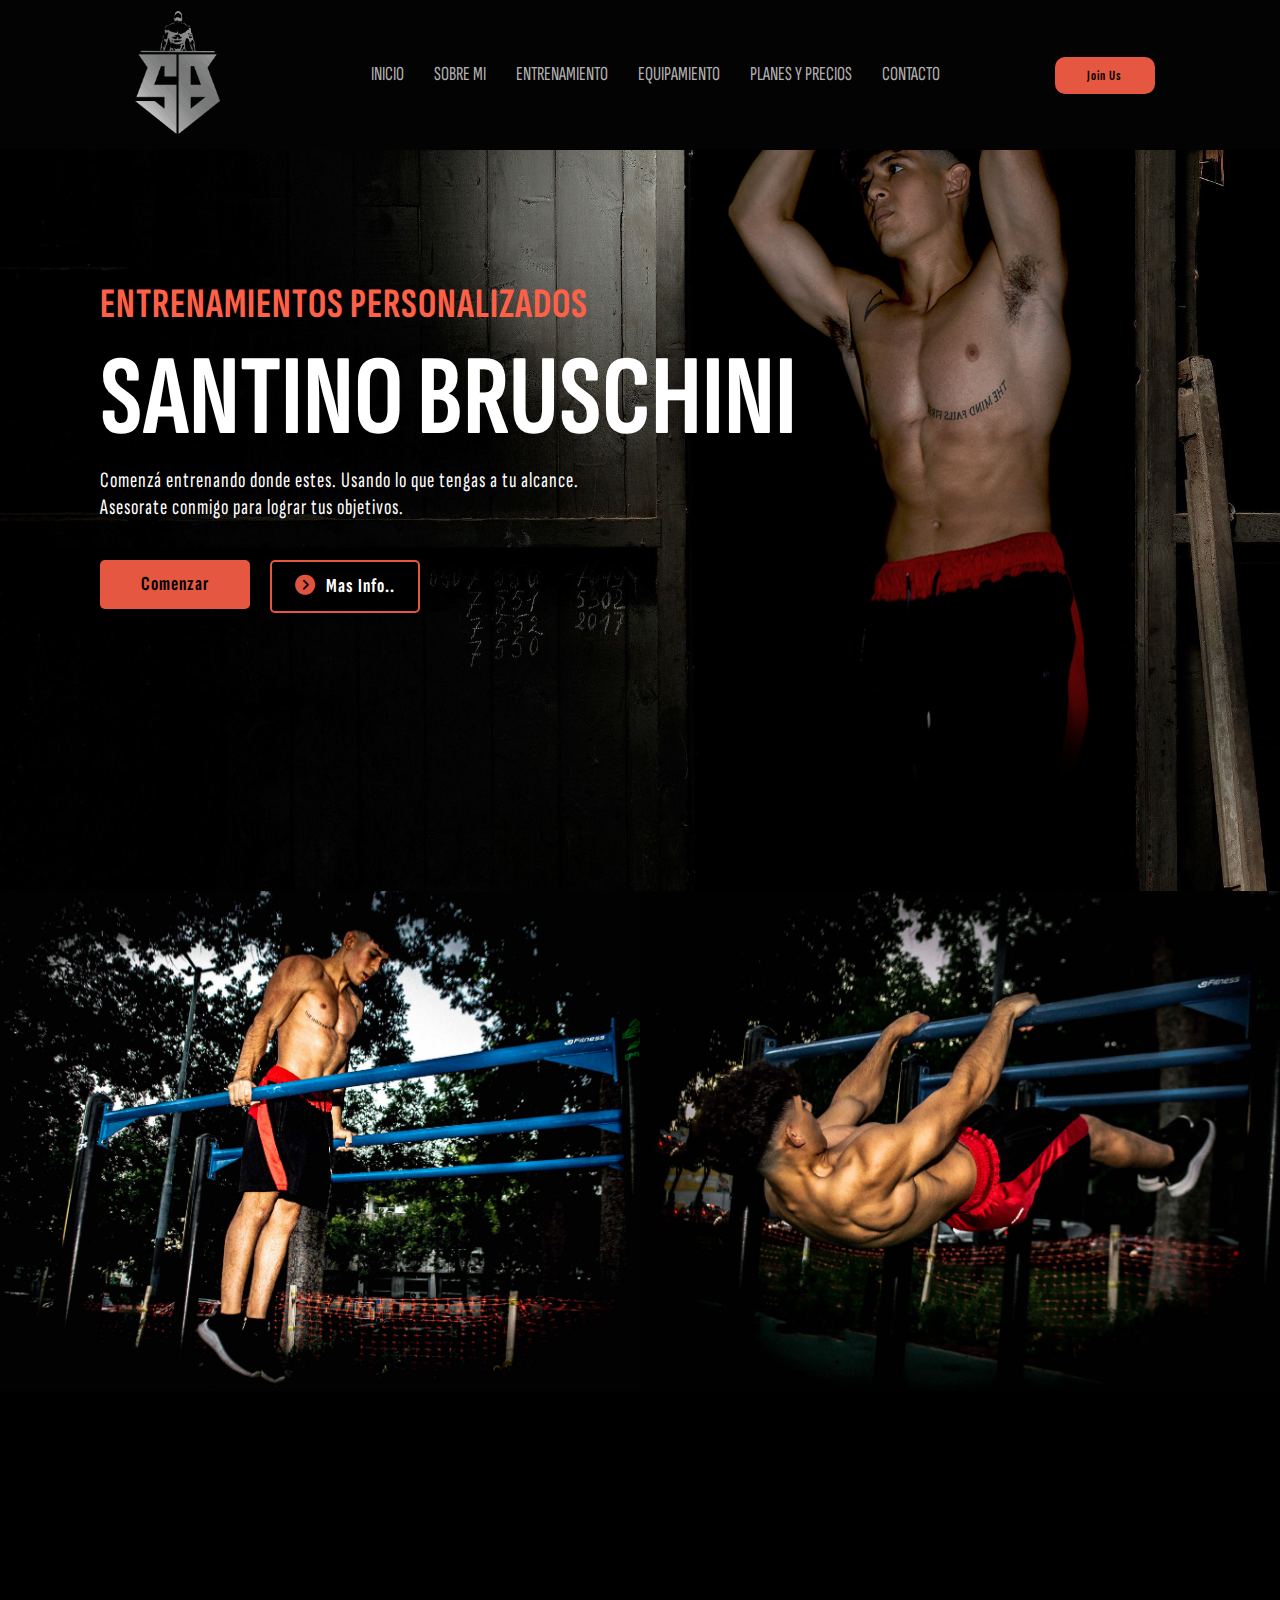
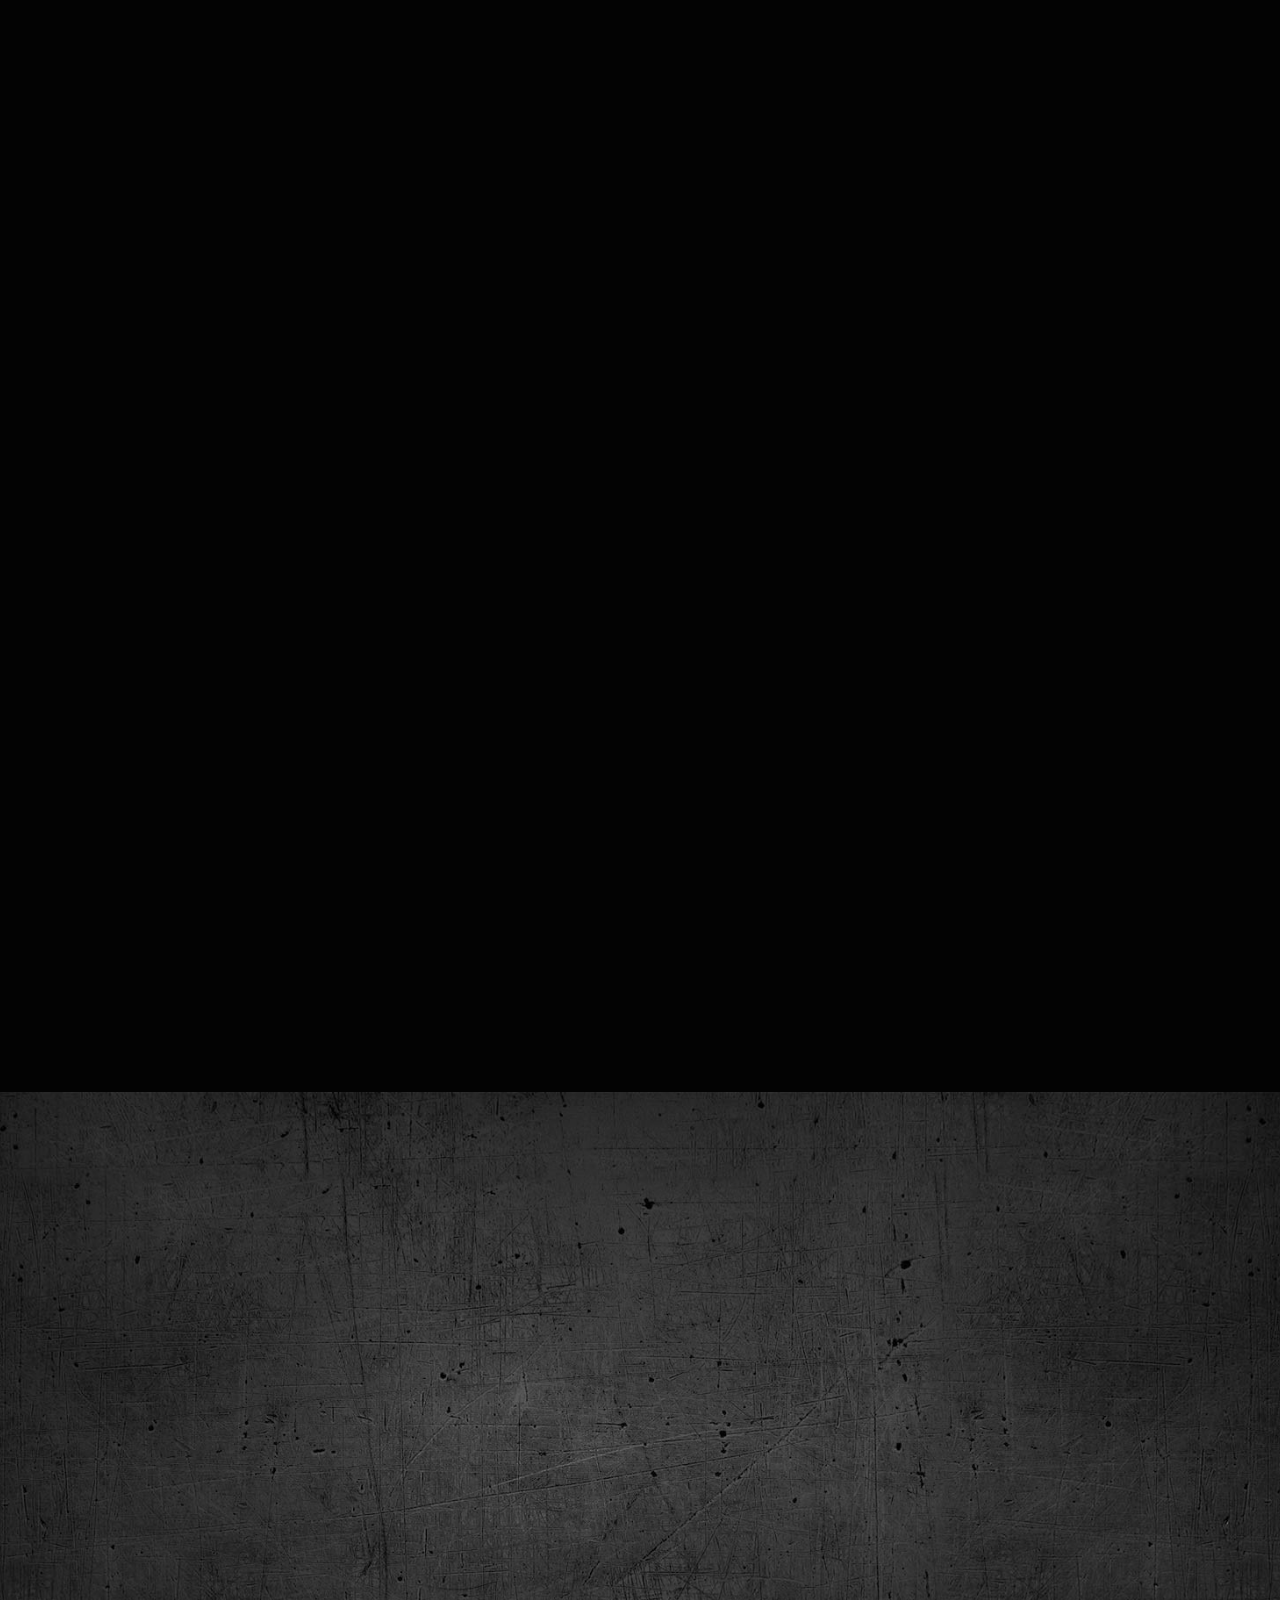
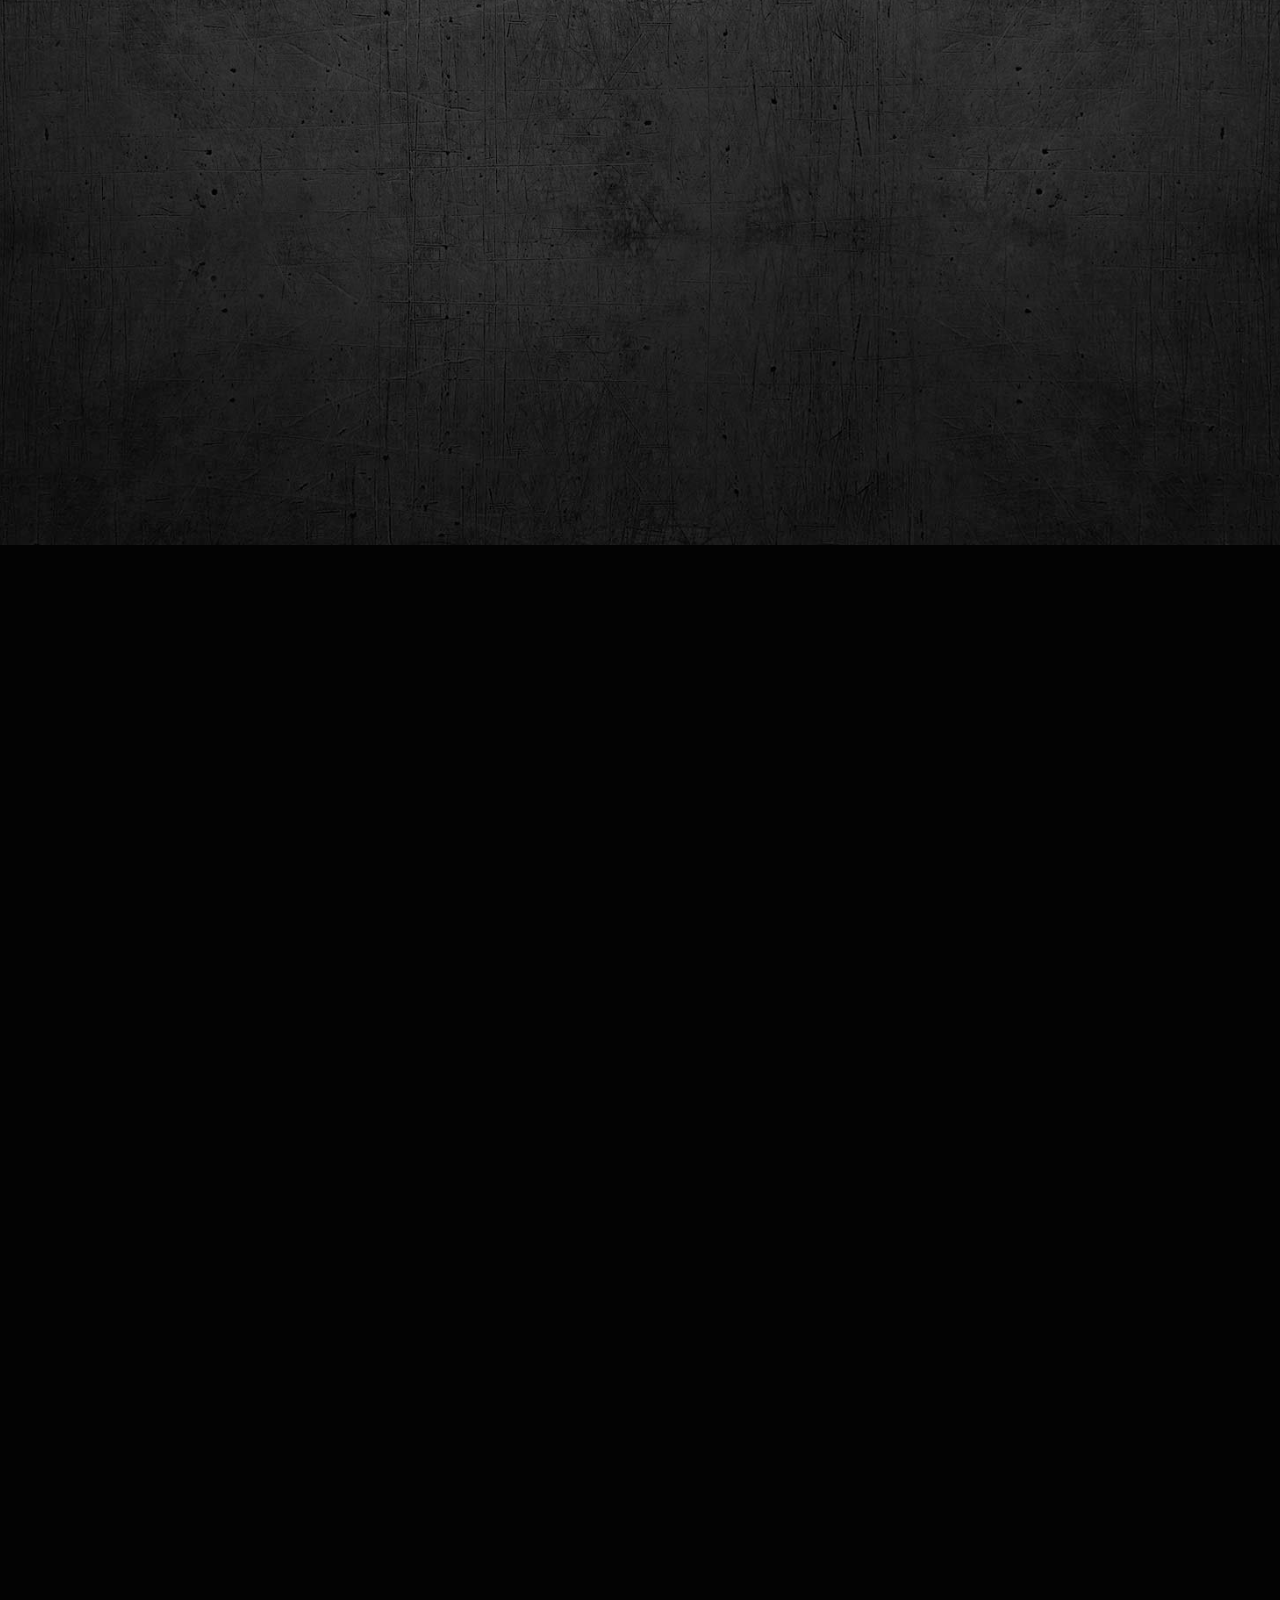
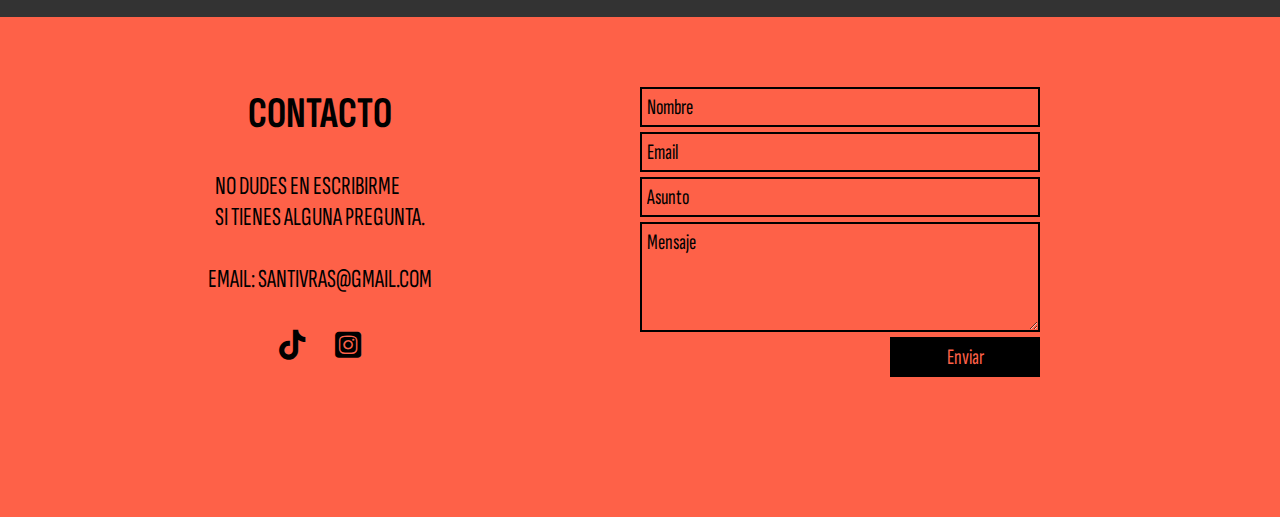
==== commit cb743a36: "responsive" ====
--- a/index.html
+++ b/index.html
@@ -44,17 +44,17 @@
                 <a href="#sectionEntrenamiento"><button type="button" class="btn-masInfo"><i class="fa-solid fa-circle-chevron-right"></i>Mas Info..</button></a>
             </div>
         </section>
-        <section class="entrenamientos" style="overflow-x: hidden">
+        <section class="entrenamientos">
                 <div class="entrenamiento">
                     <img src="./assets/img/entrenamiento1.jpg" alt="Principiantes">
                     <div class="mascara1">
-                        <h2>Ejemplo 1</h2>
+                        <!-- <h2>Ejemplo 1</h2> -->
                     </div>
                 </div>
                 <div class="entrenamiento">
                     <img src="./assets/img/entrenamiento2.jpg" alt="Principiantes">
                     <div class="mascara2">
-                        <h2>Ejemplo 2</h2>
+                        <!-- <h2>Ejemplo 2</h2> -->
                     </div>
                 </div>
         </section>
@@ -178,12 +178,12 @@
                             </div>
                             <div class="tarjeta-body">
                                 <ul>
-                                    <li><i class="fas fa-check-circle"></i>Rutina para toda la semana </li>
-                                    <li><i class="fas fa-check-circle"></i>3 niveles de dificultad: <br> ( Principiante / Intermedio / Avanzado ) <br> 2 planificaciones distintas por cada nivel </li>
+                                    <li><i class="fas fa-check-circle"></i>Planificación para una semana completa</li>
+                                    <li><i class="fas fa-check-circle"></i>3 niveles de dificultad: <br> ( Principiante / Intermedio / Avanzado ) <br> 1 planificación por nivel de dificultad</li>
                                     <li><i class="fas fa-check-circle"></i>Videos de todos los ejercicios</li>
                                     <li><i class="fas fa-check-circle"></i>Entrenamientos de básicos</li>
                                     <li><i class="fas fa-times-circle"></i>No es un plan personalizado</li>
-                                    <li><i class="fas fa-times-circle"></i>No contiene actualizaciones</li> 
+                                    <li><i class="fas fa-times-circle"></i>No contiene actualizaciones mensuales</li> 
                                     <br>  
                                 </ul>
                             </div>
@@ -245,7 +245,7 @@
                     </div>
                 </div>
                 <div class="card">
-                    <p>"Gracias a sus entrenamientos logré sentirme mejor conmigo misma ya que me ayudo a perder  peso y ganar masa muscular , lo que probando muchas otras disciplinas no lograba conseguir , hoy me siento fuerte y con energía. Pase de pesar 68/65kg hace 6 meses a pesar 60kg ahora."</p>
+                    <p>"Gracias a sus entrenamientos logré sentirme mejor conmigo misma ya que me ayudo a perder  peso y ganar masa muscular, lo que probando muchas otras disciplinas no lograba conseguir, hoy me siento fuerte y con energía. Pase de pesar 68 / 65kg hace 6 meses a pesar 60kg ahora."</p>
                     <div class="estrellas">
                         <i class="fa-sharp fa-solid fa-star"></i>
                         <i class="fa-sharp fa-solid fa-star"></i>
--- a/assets/css/style.css
+++ b/assets/css/style.css
@@ -156,6 +156,12 @@
   font-size: 20px;
   text-transform: uppercase;
   margin: 15px;
+}
+@media (max-width: 768px) {
+  .header > .barraMenu > .nav > .menu > li > a {
+    font-size: 30px;
+    margin: 25px;
+  }
 }
 .header > .barraMenu > .nav > .menu > li > a:hover {
   color: rgba(254, 97, 72, 0.9);
@@ -187,7 +193,31 @@
 }
 @media (max-width: 768px) {
   .header > .barraMenu > .nav > .menu > li > .btn {
+    font-size: 26px;
+    width: 150px;
     margin: 10px 0 0 0;
+  }
+}
+.header > .barraMenu > .nav .menu-form {
+  display: flex;
+  align-items: center;
+  height: 70px;
+  margin: 0;
+  padding: 0;
+  text-align: center;
+  white-space: nowrap;
+}
+@media (max-width: 768px) {
+  .header > .barraMenu > .nav .menu-form {
+    flex-direction: column;
+    height: 100vh;
+  }
+}
+@media (max-width: 768px) {
+  .header > .barraMenu > .nav .menu-form .btn {
+    font-size: 26px;
+    width: 150px;
+    margin: 70px 0 0 0;
   }
 }
 
@@ -206,6 +236,11 @@
   color: #FFF;
   z-index: -1;
 }
+@media (max-width: 768px) {
+  .BG-index {
+    background-position: 60% center;
+  }
+}
 @media (max-width: 350px) {
   .BG-index {
     background-position: 65% center;
@@ -218,6 +253,11 @@
   font-size: 42px;
   text-transform: uppercase;
 }
+@media (max-width: 768px) {
+  .BG-index > h1 {
+    margin-left: 60px;
+  }
+}
 @media (max-width: 350px) {
   .BG-index > h1 {
     margin-left: 30px;
@@ -227,6 +267,13 @@
 .BG-index > h2 {
   margin-left: 100px;
   font-size: 114px;
+}
+@media (max-width: 768px) {
+  .BG-index > h2 {
+    margin-left: 60px;
+    width: 70%;
+    line-height: 120px;
+  }
 }
 @media (max-width: 350px) {
   .BG-index > h2 {
@@ -241,6 +288,12 @@
   letter-spacing: 1px;
   font-size: 22px;
   margin-bottom: 20px;
+}
+@media (max-width: 768px) {
+  .BG-index > p {
+    margin-left: 60px;
+    width: 45%;
+  }
 }
 @media (max-width: 350px) {
   .BG-index > p {
@@ -266,6 +319,11 @@
   letter-spacing: 1px;
   cursor: pointer;
 }
+@media (max-width: 768px) {
+  .BG-index > .botonesInicio .btn-comenzar {
+    margin-left: 60px;
+  }
+}
 @media (max-width: 350px) {
   .BG-index > .botonesInicio .btn-comenzar {
     margin-left: 30px;
@@ -317,6 +375,12 @@
   display: flex;
   text-align: center;
 }
+@media (max-width: 768px) {
+  .entrenamientos {
+    flex-direction: column;
+    height: auto;
+  }
+}
 @media (max-width: 350px) {
   .entrenamientos {
     flex-direction: column;
@@ -327,9 +391,16 @@
   height: 100%;
   position: relative;
 }
-@media (max-width: 350px) {
+@media (max-width: 768px) {
   .entrenamientos > .entrenamiento {
     width: 100%;
+    position: static;
+  }
+}
+@media (max-width: 350px) {
+  .entrenamientos > .entrenamiento {
+    width: 100%;
+    position: static;
   }
 }
 .entrenamientos > .entrenamiento:hover h2 {
@@ -399,6 +470,11 @@
   color: #FFF;
   z-index: -1;
 }
+@media (max-width: 768px) {
+  .BG-entrenador {
+    background-position: 75% center;
+  }
+}
 @media (max-width: 350px) {
   .BG-entrenador {
     background-position: 80% center;
@@ -408,6 +484,12 @@
   margin: 50px 0 40px 100px;
   font-size: 94px;
   letter-spacing: 1px;
+}
+@media (max-width: 768px) {
+  .BG-entrenador > h2 {
+    font-size: 80px;
+    margin: 50px 0 40px 70px;
+  }
 }
 @media (max-width: 350px) {
   .BG-entrenador > h2 {
@@ -421,6 +503,13 @@
   font-size: 30px;
   letter-spacing: 1px;
 }
+@media (max-width: 768px) {
+  .BG-entrenador > p {
+    margin-left: 70px;
+    font-size: 26px;
+    width: 60%;
+  }
+}
 @media (max-width: 350px) {
   .BG-entrenador > p {
     margin-left: 30px;
@@ -449,6 +538,11 @@
   letter-spacing: 1px;
   text-transform: uppercase;
 }
+@media (max-width: 768px) {
+  .BG-entrenador > .transformacion > h3 {
+    font-size: 52px;
+  }
+}
 @media (max-width: 350px) {
   .BG-entrenador > .transformacion > h3 {
     margin: 50px 0 20px 0;
@@ -460,11 +554,22 @@
   display: flex;
   justify-content: space-around;
 }
+@media (max-width: 768px) {
+  .BG-entrenador > .transformacion > .antesDespues {
+    padding: 0 20px;
+  }
+}
 .BG-entrenador > .transformacion > .antesDespues > .antesDespues-card {
   display: flex;
   flex-direction: column;
   justify-content: center;
   align-items: center;
+}
+@media (max-width: 768px) {
+  .BG-entrenador > .transformacion > .antesDespues > .antesDespues-card {
+    gap: 25px;
+    margin: 20px;
+  }
 }
 @media (max-width: 350px) {
   .BG-entrenador > .transformacion > .antesDespues > .antesDespues-card {
@@ -477,6 +582,11 @@
   text-transform: uppercase;
   margin-bottom: 20px;
 }
+@media (max-width: 768px) {
+  .BG-entrenador > .transformacion > .antesDespues > .antesDespues-card > h4 {
+    font-size: 34px;
+  }
+}
 @media (max-width: 350px) {
   .BG-entrenador > .transformacion > .antesDespues > .antesDespues-card > h4 {
     font-size: 20px;
@@ -486,7 +596,7 @@
   --s: 12.5px; /* size of the frame */
   --b: 2px; /* border thickness */
   --w: 400px; /* width of the image */
-  --c: rgba(254, 97, 72, 0.7);
+  --c: transparent;
   --d: rgb(96, 96, 96);
   width: var(--w);
   aspect-ratio: 1;
@@ -500,7 +610,7 @@
   cursor: pointer;
   margin: 15px;
 }
-@media (max-width: 350px) {
+@media (max-width: 768px) {
   .BG-entrenador > .transformacion > .antesDespues > .antesDespues-card img {
     width: 100%;
     padding: 0;
@@ -508,6 +618,14 @@
     margin: 0;
   }
 }
+@media (max-width: 350px) {
+  .BG-entrenador > .transformacion > .antesDespues > .antesDespues-card img {
+    width: 100%;
+    padding: 0;
+    --w: 400px; /* width of the image */
+    margin: 0;
+  }
+}
 .BG-entrenador > .transformacion > .antesDespues > .antesDespues-card img:hover {
   --_g: var(--c) var(--b),#0000 0 calc(100% - var(--b)),var(--c) 0;
   outline: var(--b) solid var(--c);
@@ -550,7 +668,7 @@
   color: #FFF;
   width: 70%;
 }
-@media (max-width: 350px) {
+@media (max-width: 768px) {
   .fondo-precios > .secciones > .secciones-info {
     width: 80%;
   }
@@ -561,6 +679,11 @@
   letter-spacing: 5px;
   color: rgb(254, 97, 72);
 }
+@media (max-width: 768px) {
+  .fondo-precios > .secciones > .secciones-info > h6 {
+    font-size: 68px;
+  }
+}
 @media (max-width: 350px) {
   .fondo-precios > .secciones > .secciones-info > h6 {
     font-size: 40px;
@@ -572,6 +695,12 @@
   letter-spacing: 5px;
   color: rgb(254, 97, 72);
 }
+@media (max-width: 768px) {
+  .fondo-precios > .secciones > .secciones-info > h5 {
+    font-size: 38px;
+    letter-spacing: 3px;
+  }
+}
 @media (max-width: 350px) {
   .fondo-precios > .secciones > .secciones-info > h5 {
     font-size: 20px;
@@ -581,6 +710,11 @@
 .fondo-precios > .secciones > .secciones-info > p {
   font-size: 36px;
   letter-spacing: 1px;
+}
+@media (max-width: 768px) {
+  .fondo-precios > .secciones > .secciones-info > p {
+    font-size: 26px;
+  }
 }
 @media (max-width: 350px) {
   .fondo-precios > .secciones > .secciones-info > p {
@@ -603,6 +737,13 @@
   border-radius: 15px;
   margin: 50px 25px;
   transition: 0.5s;
+}
+@media (max-width: 768px) {
+  .fondo-precios > .secciones .secciones-card {
+    width: 500px;
+    height: 400px;
+    margin: 50px 25px;
+  }
 }
 @media (max-width: 350px) {
   .fondo-precios > .secciones .secciones-card {
@@ -644,6 +785,11 @@
   margin-bottom: 30px;
   color: rgba(255, 255, 255, 0.3);
 }
+@media (max-width: 768px) {
+  .fondo-precios > .secciones .secciones-card > .caja > .contenido > i {
+    margin-bottom: 10px;
+  }
+}
 @media (max-width: 350px) {
   .fondo-precios > .secciones .secciones-card > .caja > .contenido > i {
     font-size: 84px;
@@ -658,6 +804,11 @@
   transition: 0.5s;
   margin-bottom: 15px;
 }
+@media (max-width: 768px) {
+  .fondo-precios > .secciones .secciones-card > .caja > .contenido > h3 {
+    font-size: 42px;
+  }
+}
 @media (max-width: 350px) {
   .fondo-precios > .secciones .secciones-card > .caja > .contenido > h3 {
     font-size: 28px;
@@ -672,6 +823,11 @@
   z-index: 1;
   transition: 0.5s;
 }
+@media (max-width: 768px) {
+  .fondo-precios > .secciones .secciones-card > .caja > .contenido > p {
+    font-size: 22px;
+  }
+}
 @media (max-width: 350px) {
   .fondo-precios > .secciones .secciones-card > .caja > .contenido > p {
     font-size: 17px;
@@ -680,6 +836,11 @@
 .fondo-precios > .grupo-tarjetas {
   width: 100%;
   margin: 50px auto;
+}
+@media (max-width: 768px) {
+  .fondo-precios > .grupo-tarjetas {
+    margin-bottom: 0px;
+  }
 }
 .fondo-precios > .grupo-tarjetas > .tarjetas {
   width: 95%;
@@ -707,6 +868,12 @@
   margin: 0 8px;
   box-shadow: 0 10px 30px rgba(0, 0, 0, 0.8);
 }
+@media (max-width: 768px) {
+  .fondo-precios > .grupo-tarjetas > .tarjetas > .tarjeta-estandar {
+    padding: 40px 20px;
+    width: 75%;
+  }
+}
 @media (max-width: 350px) {
   .fondo-precios > .grupo-tarjetas > .tarjetas > .tarjeta-estandar {
     padding: 40px 20px;
@@ -724,6 +891,12 @@
   border-radius: 10px;
   margin: 0 8px;
   box-shadow: 0 10px 30px rgba(0, 0, 0, 0.8);
+}
+@media (max-width: 768px) {
+  .fondo-precios > .grupo-tarjetas > .tarjetas > .tarjeta-estandar > .tarjeta {
+    padding: 0;
+    width: 80%;
+  }
 }
 @media (max-width: 350px) {
   .fondo-precios > .grupo-tarjetas > .tarjetas > .tarjeta-estandar > .tarjeta {
@@ -751,6 +924,12 @@
   color: rgba(254, 97, 72, 0.9);
   border-bottom: 1px groove #FFF;
   padding: 10px;
+}
+@media (max-width: 768px) {
+  .fondo-precios > .grupo-tarjetas > .tarjetas > .tarjeta-estandar > .tarjeta > .tarjeta-header > h3 {
+    margin: 10px;
+    font-size: 46px;
+  }
 }
 @media (max-width: 350px) {
   .fondo-precios > .grupo-tarjetas > .tarjetas > .tarjeta-estandar > .tarjeta > .tarjeta-header > h3 {
@@ -784,6 +963,12 @@
   cursor: pointer;
   font-family: "Sofia Sans Extra Condensed";
 }
+@media (max-width: 768px) {
+  .fondo-precios > .grupo-tarjetas > .tarjetas > .tarjeta-estandar > .tarjeta > .tarjeta-footer button {
+    width: 300px;
+    font-size: 24px;
+  }
+}
 @media (max-width: 350px) {
   .fondo-precios > .grupo-tarjetas > .tarjetas > .tarjeta-estandar > .tarjeta > .tarjeta-footer button {
     width: 200px;
@@ -801,6 +986,12 @@
   text-align: center;
   border-radius: 10px;
   margin: 0 8px;
+}
+@media (max-width: 768px) {
+  .fondo-precios > .grupo-tarjetas > .tarjetas > .tarjeta-estandar > .tarjeta-estandar-izq {
+    padding: 0;
+    width: 80%;
+  }
 }
 @media (max-width: 350px) {
   .fondo-precios > .grupo-tarjetas > .tarjetas > .tarjeta-estandar > .tarjeta-estandar-izq {
@@ -818,6 +1009,11 @@
   border-bottom: 1px groove #FFF;
   padding: 10px;
 }
+@media (max-width: 768px) {
+  .fondo-precios > .grupo-tarjetas > .tarjetas > .tarjeta-estandar > .tarjeta-estandar-izq > .tarjeta-header > h3 {
+    font-size: 46px;
+  }
+}
 @media (max-width: 350px) {
   .fondo-precios > .grupo-tarjetas > .tarjetas > .tarjeta-estandar > .tarjeta-estandar-izq > .tarjeta-header > h3 {
     font-size: 30px;
@@ -831,6 +1027,12 @@
   font-weight: 300;
   margin: 15px 0;
   letter-spacing: 1px;
+}
+@media (max-width: 768px) {
+  .fondo-precios > .grupo-tarjetas > .tarjetas > .tarjeta-estandar > .tarjeta-estandar-izq > .tarjeta-body li {
+    font-size: 24px;
+    letter-spacing: 1.5px;
+  }
 }
 @media (max-width: 350px) {
   .fondo-precios > .grupo-tarjetas > .tarjetas > .tarjeta-estandar > .tarjeta-estandar-izq > .tarjeta-body li {
@@ -863,6 +1065,12 @@
   cursor: pointer;
   font-family: "Sofia Sans Extra Condensed";
 }
+@media (max-width: 768px) {
+  .fondo-precios > .grupo-tarjetas > .tarjetas > .tarjeta-estandar > .tarjeta-estandar-izq > .tarjeta-footer button {
+    width: 300px;
+    font-size: 24px;
+  }
+}
 @media (max-width: 350px) {
   .fondo-precios > .grupo-tarjetas > .tarjetas > .tarjeta-estandar > .tarjeta-estandar-izq > .tarjeta-footer button {
     margin-bottom: 20px;
@@ -884,6 +1092,12 @@
   border-radius: 10px;
   margin: 0 8px;
   box-shadow: 0 10px 30px rgba(0, 0, 0, 0.8);
+}
+@media (max-width: 768px) {
+  .fondo-precios > .grupo-tarjetas > .tarjetas > .tarjeta-estandar > .tarjeta-estandar-der {
+    padding: 0;
+    width: 80%;
+  }
 }
 .fondo-precios > .grupo-tarjetas > .tarjetas > .tarjeta-estandar > .tarjeta-estandar-der:hover {
   transform: scale(1.1);
@@ -901,6 +1115,12 @@
   color: rgba(254, 97, 72, 0.9);
   border-bottom: 1px groove #FFF;
   padding: 10px;
+}
+@media (max-width: 768px) {
+  .fondo-precios > .grupo-tarjetas > .tarjetas > .tarjeta-estandar > .tarjeta-estandar-der > .tarjeta-header > h3 {
+    margin: 10px;
+    font-size: 46px;
+  }
 }
 @media (max-width: 350px) {
   .fondo-precios > .grupo-tarjetas > .tarjetas > .tarjeta-estandar > .tarjeta-estandar-der > .tarjeta-header > h3 {
@@ -933,6 +1153,12 @@
   cursor: pointer;
   font-family: "Sofia Sans Extra Condensed";
 }
+@media (max-width: 768px) {
+  .fondo-precios > .grupo-tarjetas > .tarjetas > .tarjeta-estandar > .tarjeta-estandar-der > .tarjeta-footer button {
+    width: 300px;
+    font-size: 24px;
+  }
+}
 @media (max-width: 350px) {
   .fondo-precios > .grupo-tarjetas > .tarjetas > .tarjeta-estandar > .tarjeta-estandar-der > .tarjeta-footer button {
     width: 200px;
@@ -950,6 +1176,11 @@
   flex-direction: column;
   align-items: center;
   margin-bottom: 100px;
+}
+@media (max-width: 768px) {
+  .opiniones {
+    height: auto;
+  }
 }
 @media (max-width: 350px) {
   .opiniones {
@@ -961,6 +1192,11 @@
   font-size: 44px;
   margin: 30px;
 }
+@media (max-width: 768px) {
+  .opiniones > h5 {
+    font-size: 54px;
+  }
+}
 @media (max-width: 350px) {
   .opiniones > h5 {
     font-size: 36px;
@@ -972,6 +1208,11 @@
   flex-wrap: wrap;
   width: 100%;
   justify-content: space-evenly;
+}
+@media (max-width: 768px) {
+  .opiniones > .cards {
+    gap: 30px;
+  }
 }
 .opiniones > .cards > .card {
   display: flex;
@@ -985,6 +1226,12 @@
   color: #FFF;
   padding: 20px 25px;
 }
+@media (max-width: 768px) {
+  .opiniones > .cards > .card {
+    height: 330px;
+    width: 550px;
+  }
+}
 @media (max-width: 350px) {
   .opiniones > .cards > .card {
     height: 220px;
@@ -1000,6 +1247,12 @@
   margin-top: 15px;
   color: #FFF;
 }
+@media (max-width: 768px) {
+  .opiniones > .cards > .card > p {
+    font-size: 23px;
+    width: 90%;
+  }
+}
 @media (max-width: 350px) {
   .opiniones > .cards > .card > p {
     margin-top: 20px;
@@ -1012,6 +1265,11 @@
   margin: 20px;
   gap: 5px;
   color: #ffd901;
+}
+@media (max-width: 768px) {
+  .opiniones > .cards > .card > .estrellas {
+    font-size: 24px;
+  }
 }
 @media (max-width: 350px) {
   .opiniones > .cards > .card > .estrellas {
@@ -1038,6 +1296,12 @@
   overflow: hidden;
   box-shadow: 0 5px 15px 0px rgba(0, 0, 0, 0.6);
 }
+@media (max-width: 768px) {
+  .opiniones > .cards > .card > .caja-avatar > .avatar {
+    width: 80px;
+    height: 80px;
+  }
+}
 .opiniones > .cards > .card > .caja-avatar > .avatar > img {
   width: 100%;
   height: 100%;
@@ -1052,6 +1316,11 @@
   font-size: 30px;
   letter-spacing: 2px;
   margin-bottom: -15px;
+}
+@media (max-width: 768px) {
+  .opiniones > .cards > .card > .caja-avatar > .avatar-info > h6 {
+    font-size: 32px;
+  }
 }
 @media (max-width: 350px) {
   .opiniones > .cards > .card > .caja-avatar > .avatar-info > h6 {
@@ -1063,6 +1332,11 @@
   letter-spacing: 1px;
   margin-top: 15px;
   color: #FFF;
+}
+@media (max-width: 768px) {
+  .opiniones > .cards > .card > .caja-avatar > .avatar-info > p {
+    font-size: 20px;
+  }
 }
 @media (max-width: 350px) {
   .opiniones > .cards > .card > .caja-avatar > .avatar-info > p {
@@ -1145,12 +1419,36 @@
   letter-spacing: 4px;
   text-transform: uppercase;
 }
+@media (max-width: 768px) {
+  .pageFormulario > h1 {
+    font-size: 46px;
+  }
+}
+@media (max-width: 350px) {
+  .pageFormulario > h1 {
+    font-size: 28px;
+    padding: 40px 40px 0 40px;
+  }
+}
 .pageFormulario > p {
   text-align: center;
   font-size: 36px;
   color: #FFF;
   margin-top: 50px;
   letter-spacing: 1px;
+}
+@media (max-width: 768px) {
+  .pageFormulario > p {
+    font-size: 28px;
+    padding: 0 100px;
+  }
+}
+@media (max-width: 350px) {
+  .pageFormulario > p {
+    padding: 0 40px;
+    font-size: 20px;
+    margin-top: 30px;
+  }
 }
 .pageFormulario #svg_form_time {
   height: 15px;
@@ -1168,6 +1466,7 @@
   padding: 15px 25px;
   display: inline-block;
   margin: 10px;
+  margin-bottom: 50px;
   font-weight: bold;
   color: black;
   cursor: pointer;
@@ -1277,6 +1576,12 @@
   -ms-user-select: none;
   user-select: none;
 }
+@media (max-width: 350px) {
+  .pageFormulario section .tgl + .tgl-btn {
+    width: 0.5em;
+    height: 0.5em;
+  }
+}
 .pageFormulario section .tgl + .tgl-btn:after, .pageFormulario section .tgl + .tgl-btn:before {
   position: relative;
   display: block;
@@ -1337,6 +1642,12 @@
   flex-direction: column;
   font-size: 26px;
 }
+@media (max-width: 768px) {
+  .footer > .info {
+    width: 100%;
+    margin-top: 55px;
+  }
+}
 @media (max-width: 350px) {
   .footer > .info {
     width: 100%;
@@ -1346,9 +1657,20 @@
 .footer > .info > h4 {
   font-size: 44px;
 }
+@media (max-width: 768px) {
+  .footer > .info > h4 {
+    font-size: 54px;
+  }
+}
 @media (max-width: 350px) {
   .footer > .info > h4 {
     font-size: 34px;
+  }
+}
+@media (max-width: 768px) {
+  .footer > .info > p {
+    margin-top: -10px;
+    font-size: 36px;
   }
 }
 @media (max-width: 350px) {
@@ -1367,6 +1689,12 @@
   padding: 4px;
   cursor: pointer;
 }
+@media (max-width: 768px) {
+  .footer > .info > .footer-icons {
+    margin-top: -10px;
+    font-size: 40px;
+  }
+}
 @media (max-width: 350px) {
   .footer > .info > .footer-icons {
     margin-top: -10px;
@@ -1376,6 +1704,15 @@
 .footer > .contacto {
   width: 50%;
   margin-top: 70px;
+}
+@media (max-width: 768px) {
+  .footer > .contacto {
+    width: 100%;
+    display: flex;
+    align-items: center;
+    flex-direction: column;
+    margin-top: 40px;
+  }
 }
 @media (max-width: 350px) {
   .footer > .contacto {
@@ -1389,6 +1726,11 @@
   display: flex;
   flex-direction: column;
   gap: 5px;
+}
+@media (max-width: 768px) {
+  .footer > .contacto > .formularioContacto {
+    width: 500px;
+  }
 }
 .footer > .contacto > .formularioContacto > input {
   height: 40px;
@@ -1399,6 +1741,11 @@
   font-family: "Sofia Sans Extra Condensed";
   outline: none;
 }
+@media (max-width: 768px) {
+  .footer > .contacto > .formularioContacto > input {
+    font-size: 26px;
+  }
+}
 @media (max-width: 350px) {
   .footer > .contacto > .formularioContacto > input {
     font-size: 16px;
@@ -1415,6 +1762,11 @@
   font-size: 22px;
   font-family: "Sofia Sans Extra Condensed";
   outline: none;
+}
+@media (max-width: 768px) {
+  .footer > .contacto > .formularioContacto > textarea {
+    font-size: 26px;
+  }
 }
 @media (max-width: 350px) {
   .footer > .contacto > .formularioContacto > textarea {
@@ -1434,6 +1786,13 @@
   font-size: 22px;
   font-family: "Sofia Sans Extra Condensed";
   cursor: pointer;
+}
+@media (max-width: 768px) {
+  .footer > .contacto > .formularioContacto > button {
+    width: 180px;
+    height: 55px;
+    font-size: 26px;
+  }
 }
 @media (max-width: 350px) {
   .footer > .contacto > .formularioContacto > button {
@@ -1476,7 +1835,7 @@
 
 body {
   font-family: "Sofia Sans Extra Condensed";
-  background-color: #858585;
+  background-color: #000000;
 }
 
 .faqs {
@@ -1510,6 +1869,21 @@
   text-align: center;
 }
 
+@media (max-width: 768px) {
+  .faqs {
+    padding: 50px 90px;
+  }
+  .faqs h2 {
+    font-size: 52px;
+  }
+  .faqs h4 {
+    font-size: 32px;
+  }
+  .faqs p {
+    font-size: 24px;
+    letter-spacing: 1px;
+  }
+}
 @media (max-width: 350px) {
   .faqs {
     padding: 50px 25px;
